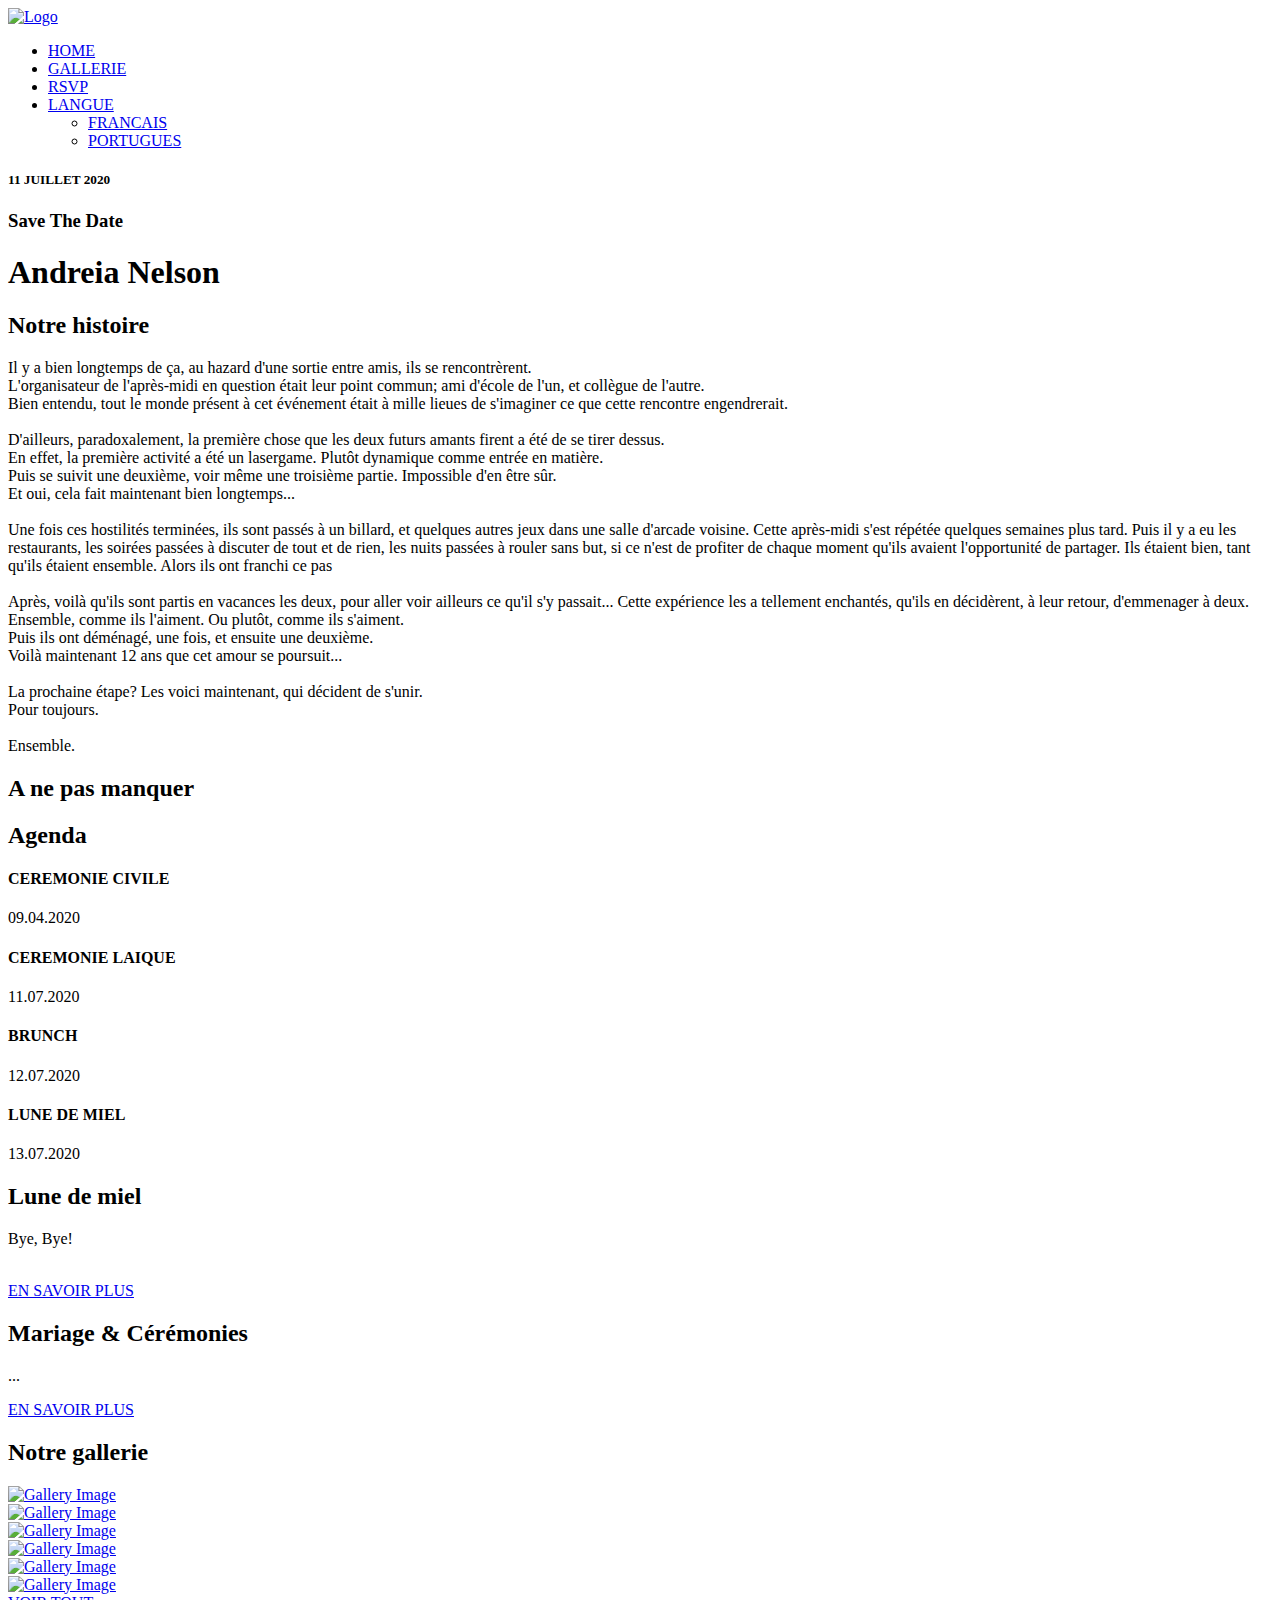
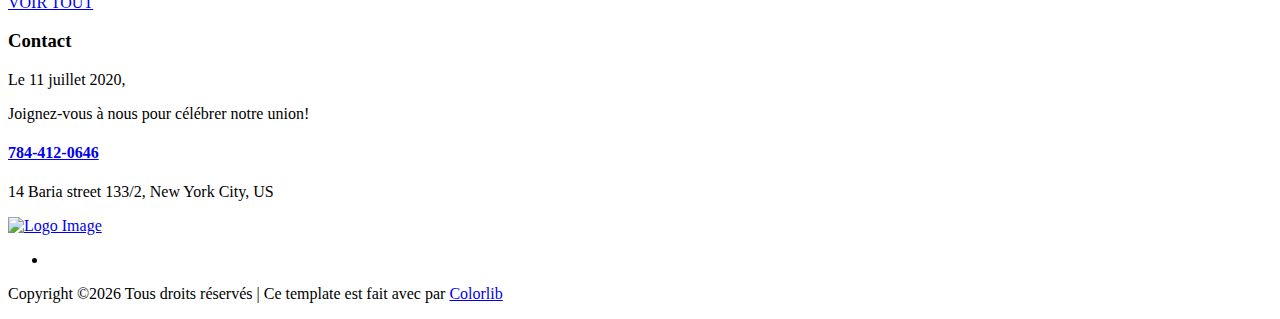
==== ch/index.html @ e9808669 "Modified french Notre Histoire" ====
<!DOCTYPE HTML>
<html lang="fr">
<head>
	<title>A&N</title>
	<meta http-equiv="X-UA-Compatible" content="IE=edge">
    <meta name="viewport" content="width=device-width, initial-scale=1">
	<meta charset="UTF-8">
	
	<script>
	function ChangeLanguage(lang){
		var winPath = window.location.pathname;

  		var ploc = winPath + "";

		if (lang == 'PT'){
			if(ploc.indexOf("ch/") != -1) {
     			window.location.replace(ploc.replace("ch/", "pt/"));
			}
		} else if (lang == 'CH'){
			if(ploc.indexOf("pt/") != -1) {
     			window.location.replace(ploc.replace("pt/", "ch/"));
			}
		}
	}
	</script>
	
	<!-- Font -->
	
	<link href="https://fonts.googleapis.com/css?family=Playball%7CBitter" rel="stylesheet">
	
	<!-- Stylesheets -->
	
	<link href="../common-css/bootstrap.css" rel="stylesheet">
	
	
	<link href="../common-css/fluidbox.min.css" rel="stylesheet">
	
	<link href="../common-css/font-icon.css" rel="stylesheet">
	
	
	<link href="01-homepage/css/styles.css" rel="stylesheet">
	
	<link href="01-homepage/css/responsive.css" rel="stylesheet">
	
</head>
<body>
	
	<header>
		<div class="container">
		
			<a class="logo" href="#"><img src="../images/logo-white.png" alt="Logo"></a>
			
			<div class="menu-nav-icon" data-nav-menu="#main-menu"><i class="icon icon-bars"></i></div>
			
			<ul class="main-menu visible-on-click" id="main-menu">
				<li><a href="index.html">HOME</a></li>
				<li><a href="#">GALLERIE</a></li>
				<li><a href="02-rsvp.html">RSVP</a></li>
				<li class="drop-down">
					<a href="#!">LANGUE<i class="icon icon-caret-down"></i></a>
 					<ul class="drop-down-menu">	
						<li><a href="#" onclick="ChangeLanguage('CH');return false;">FRANCAIS</a></li>	
						<li><a href="#" onclick="ChangeLanguage('PT');return false;">PORTUGUES</a></li>	
					</ul>	

 				</li>
			</ul><!-- main-menu -->
			
		</div><!-- container -->
	</header>
	
	
	<div class="main-slider">
		<div class="display-table center-text">
			<div class="display-table-cell">
				<div class="slider-content">
				
					<i class="small-icon icon icon-tie"></i>
					<h5 class="date">11 JUILLET 2020</h5>
					<h3 class="pre-title">Save The Date</h3>
					<h1 class="title">Andreia <i class="icon icon-heart"></i> Nelson</h1>
					
				</div><!-- slider-content-->
			</div><!--display-table-cell-->
		</div><!-- display-table-->
	</div><!-- main-slider -->
	
	
	<section class="section story-area center-text">
		<div class="container">
			<div class="row">
				<div class="col-sm-1"></div>
				<div class="col-sm-10">
					
					<div class="heading">
						<h2 class="title">Notre histoire</h2>
						<span class="heading-bottom"><i class="icon icon-star"></i></span>
					</div>

					<p class="desc margin-bottom">Il y a bien longtemps de ça, au hazard d'une sortie entre amis, ils se rencontrèrent.<br />
L'organisateur de l'après-midi en question était leur point commun; ami d'école de l'un, et collègue de l'autre.<br />
Bien entendu, tout le monde présent à cet événement était à mille lieues de s'imaginer ce que cette rencontre engendrerait.<br /><br />
D'ailleurs, paradoxalement, la première chose que les deux futurs amants firent a été de se tirer dessus.<br />
En effet, la première activité a été un lasergame. Plutôt dynamique comme entrée en matière.<br />
Puis se suivit une deuxième, voir même une troisième partie. Impossible d'en être sûr. <br />Et oui, cela fait maintenant bien longtemps...<br /><br />
Une fois ces hostilités terminées, ils sont passés à un billard, et quelques autres jeux dans une salle d'arcade voisine.
Cette après-midi s'est répétée quelques semaines plus tard. Puis il y a eu les restaurants, les soirées passées à discuter de tout et de rien,
les nuits passées à rouler sans but, si ce n'est de profiter de chaque moment qu'ils avaient l'opportunité de partager.
Ils étaient bien, tant qu'ils étaient ensemble. Alors ils ont franchi ce pas<br /><br />
Après, voilà qu'ils sont partis en vacances les deux, pour aller voir ailleurs ce qu'il s'y passait...
Cette expérience les a tellement enchantés, qu'ils en décidèrent, à leur retour, d'emmenager à deux.<br />
Ensemble, comme ils l'aiment. Ou plutôt, comme ils s'aiment.<br />
Puis ils ont déménagé, une fois, et ensuite une deuxième.<br />
Voilà maintenant 12 ans que cet amour se poursuit... <br /> <br />

La prochaine étape? Les voici maintenant, qui décident de s'unir.<br /> Pour toujours. <br /><br />Ensemble.</p>
					
				</div><!-- col-sm-10 -->
			</div><!-- row -->
		</div><!-- container -->
	</section><!-- section -->
	
	<section class="section counter-area center-text">
		<div class="container">
			<div class="row">
			
				<div class="col-sm-12">
					<div class="heading">
						<h2 class="title">A ne pas manquer</h2>
						<span class="heading-bottom"><i class="color-white icon icon-star"></i></span>
					</div>
				</div>
				
				<div class="col-sm-2"></div>
				<div class="col-sm-8">
					
					<div class="remaining-time">
						<div id="clock"></div>
					</div><!-- remaining-time -->
				</div><!-- col-sm-10 -->
				
			</div><!-- row -->
		</div><!-- container -->
	</section><!-- section -->
	
	<section class="section w-details-area center-text">
		<div class="container">
			<div class="row">
				<div class="col-sm-1"></div>
				<div class="col-sm-10">
					
					<div class="heading">
						<h2 class="title">Agenda</h2>
						<span class="heading-bottom"><i class="icon icon-star"></i></span>
					</div>
					
					<div class="wedding-details margin-bottom">
						
						<div class="w-detail right">
							<i class="icon icon-ciurclke"></i>
							<h4 class="title">CEREMONIE CIVILE</h4>
							<p>09.04.2020</p>
						</div><!-- w-detail -->
						
						<div class="w-detail left">
							<i class="icon icon-cake"></i>
							<h4 class="title">CEREMONIE LAIQUE</h4>
							<p>11.07.2020</p>
						</div><!-- w-detail -->
						
						<div class="w-detail right">
							<i class="icon icon-wine-glass"></i>
							<h4 class="title">BRUNCH</h4>
							<p>12.07.2020</p>
						</div><!-- w-detail -->
						
						<div class="w-detail left">
							<i class="icon icon-camera"></i>
							<h4 class="title">LUNE DE MIEL</h4>
							<p>13.07.2020</p>
						</div><!-- w-detail -->
						
					</div><!-- wedding-details -->
					
				</div><!-- col-sm-10 -->
			</div><!-- row -->
		</div><!-- container -->
	</section><!-- section -->
	
	<section class="section honeymoon-area center-text">
		<div class="container">
			<div class="row">
				<div class="col-sm-1"></div>
				<div class="col-sm-10">
					
					<div class="heading">
						<h2 class="title">Lune de miel</h2>
						<span class="heading-bottom"><i class="icon icon-star"></i></span>
					</div>

					<p class="desc">Bye, Bye!</p>
					<br />
					<a class="border-btn" href="#">EN SAVOIR PLUS</a>
					
				</div><!-- col-sm-10 -->
			</div><!-- row -->
		</div><!-- container -->
	</section><!-- section -->

	<section class="section ceremony-area center-text">
		<div class="container">
			<div class="row">
				<div class="col-sm-12">
					
					<div class="heading">
						<h2 class="title">Mariage & Cérémonies</h2>
						<span class="heading-bottom"><i class="icon icon-star"></i></span>
					</div>

					<div class="ceremony margin-bottom">
						<p class="desc">...</p>
						
						<a class="border-btn" href="#">EN SAVOIR PLUS</a>
					</div>
					
				</div><!-- col-sm-10 -->
			</div><!-- row -->
		</div><!-- container -->
	</section><!-- section -->
	
	
	
	<section class="section galery-area center-text">
		<div class="container">
			<div class="row">
				
				<div class="col-sm-12">
					
					<div class="heading">
						<h2 class="title">Notre gallerie</h2>
						<span class="heading-bottom"><i class="icon icon-star"></i></span>
					</div>
					
					<div class="image-gallery">
						<div class="row">
					
							<div class="col-md-4 col-sm-6">
								<a href="../images/gallery-1-600x400.jpg" data-fluidbox><img class="margin-bottom" src="../images/gallery-1-600x400.jpg" alt="Gallery Image"></a>
							</div><!-- col-sm-4 -->
							
							<div class="col-md-4 col-sm-6">
								<a href="../images/gallery-2-600x400.jpg" data-fluidbox><img class="margin-bottom" src="../images/gallery-2-600x400.jpg" alt="Gallery Image"></a>
							</div><!-- col-sm-4 -->
							
							<div class="col-md-4 col-sm-6">
								<a href="../images/gallery-3-600x400.jpg" data-fluidbox><img class="margin-bottom" src="../images/gallery-3-600x400.jpg" alt="Gallery Image"></a>
							</div><!-- col-sm-4 -->
							
							<div class="col-md-4 col-sm-6">
								<a href="../images/gallery-4-600x400.jpg" data-fluidbox><img class="margin-bottom" src="../images/gallery-4-600x400.jpg" alt="Gallery Image"></a>
							</div><!-- col-sm-4 -->
							
							<div class="col-md-4 col-sm-6">
								<a href="../images/gallery-5-600x400.jpg" data-fluidbox><img class="margin-bottom" src="../images/gallery-5-600x400.jpg" alt="Gallery Image"></a>
							</div><!-- col-sm-4 -->
							
							<div class="col-md-4 col-sm-6">
								<a href="../images/gallery-1-600x400.jpg" data-fluidbox><img class="margin-bottom" src="../images/gallery-1-600x400.jpg" alt="Gallery Image"></a>
							</div><!-- col-sm-4 -->
							
						</div><!-- row -->
						
						<a class="btn-2 margin-bottom gallery-btn" href="#">VOIR TOUT</a>
						
					</div><!-- image-gallery -->
					
				</div><!-- col-sm-10 -->
			</div><!-- row -->
		</div><!-- container -->
	</section><!-- section -->
	
	<section class="contact-area">
		<div class="contact-wrapper section float-left">
			<div class="container">
				<div class="row">
					<div class="col-sm-2"></div>
					
					<div class="col-sm-10">
						<div class="heading">
							<h3 class="title">Contact</h3>
							<i class="icon icon-star"></i>
						</div>
						
						<div class="margin-bottom">
							<p>Le 11 juillet 2020,</p>
							<p>Joignez-vous à nous pour célébrer notre union!</p>
							<h4><a href="tel:784-412-0646" class="phone">784-412-0646</a></h4>
							<p>14 Baria street 133/2, New York City, US</p>
							
						</div><!-- margin-bottom -->
					</div><!-- col-sm-10 -->
					
				</div><!-- row -->
			</div><!-- container -->
		</div><!-- float-left -->
		
		<div class="map-area">
			<div id="map" style="height:100%;"></div>
		</div><!-- map-area -->
		<script async defer src="https://maps.googleapis.com/maps/api/js?key=AIzaSyB-oEyU88bRR6xcbV1gI_Cahc8ugKC_JPE&callback=initMap"></script>
	
	</section><!-- section -->
	
	
	<footer>
		<div class="container center-text">
			
			<div class="logo-wrapper">
				<a class="logo" href="#"><img src="../images/logo-black.png" alt="Logo Image"></a>
				<i class="icon icon-star"></i>
			</div>
			
			<ul class="social-icons">
				<li><a href="#"><i class="icon icon-heart"></i></a></li>
			</ul>
			
			<p class="copyright"><!-- Link back to Colorlib can't be removed. Template is licensed under CC BY 3.0. -->
Copyright &copy;<script>document.write(new Date().getFullYear());</script> Tous droits réservés | Ce template est fait avec <i class="icon-heart" aria-hidden="true"></i> par <a href="https://colorlib.com" target="_blank">Colorlib</a>
<!-- Link back to Colorlib can't be removed. Template is licensed under CC BY 3.0. --></p>
			
		</div><!-- container -->
	</footer>
	
	
	<!-- SCIPTS -->
	
	<script src="../common-js/jquery-3.1.1.min.js"></script>
	
	<script src="../common-js/tether.min.js"></script>
	
	<script src="../common-js/bootstrap.js"></script>
	
	<script src="../common-js/jquery.countdown.min.js"></script>
	
	<script src="../common-js/jquery.fluidbox.min.js"></script>
	
	
	<script src="../common-js/scripts.js"></script>
	
</body>
</html>
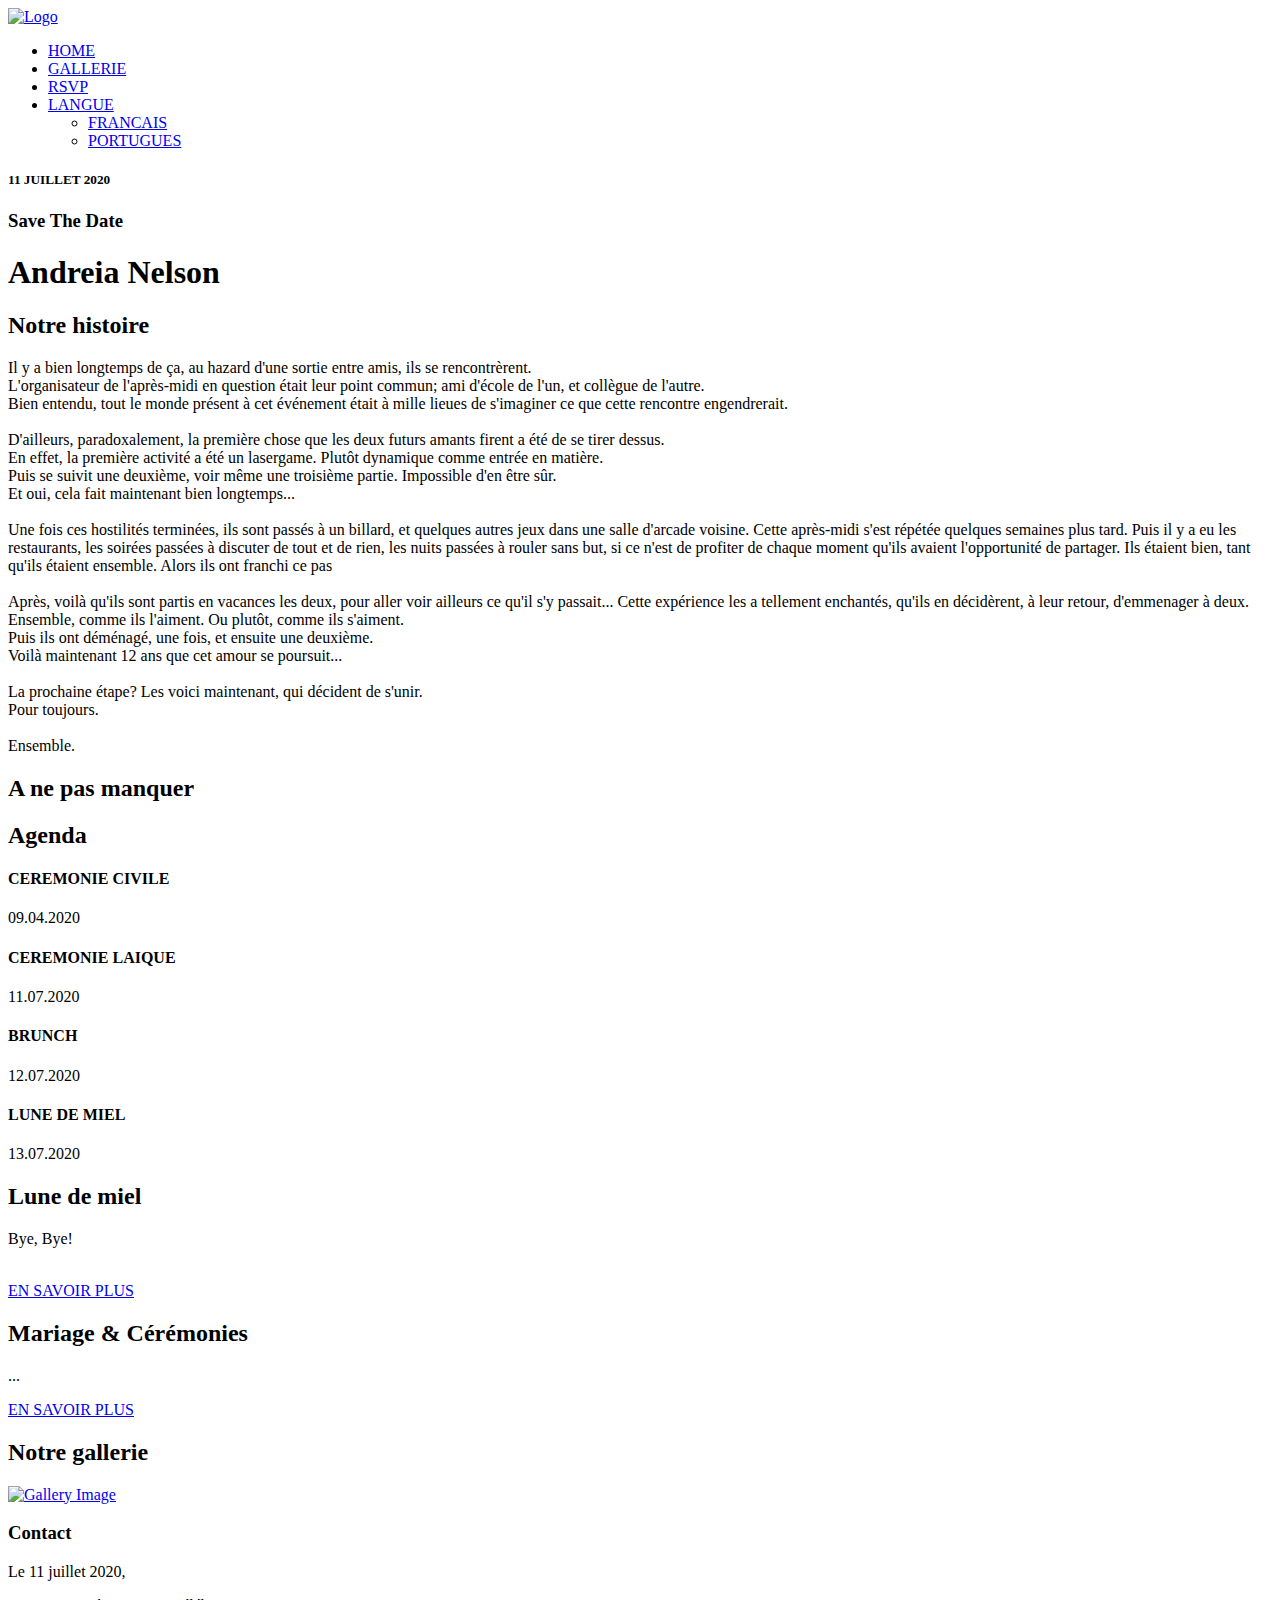
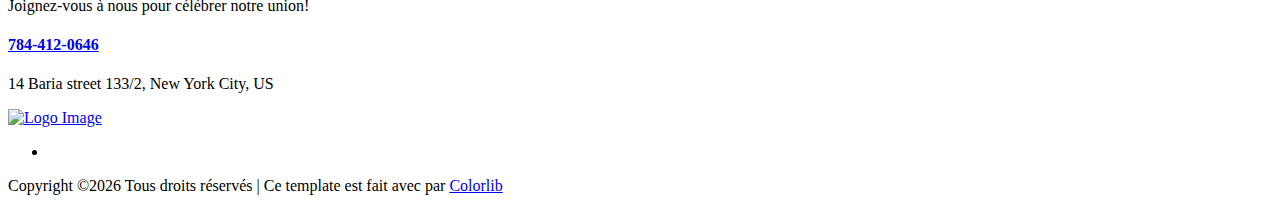
==== commit 28d5820a: "modified gallery link" ====
--- a/ch/index.html
+++ b/ch/index.html
@@ -54,7 +54,7 @@
 			
 			<ul class="main-menu visible-on-click" id="main-menu">
 				<li><a href="index.html">HOME</a></li>
-				<li><a href="#">GALLERIE</a></li>
+				<li><a href="#galery-area">GALLERIE</a></li>
 				<li><a href="02-rsvp.html">RSVP</a></li>
 				<li class="drop-down">
 					<a href="#!">LANGUE<i class="icon icon-caret-down"></i></a>
@@ -229,8 +229,7 @@
 	</section><!-- section -->
 	
 	
-	
-	<section class="section galery-area center-text">
+	<section id="galery-area" class="section galery-area center-text">
 		<div class="container">
 			<div class="row">
 				
@@ -244,33 +243,13 @@
 					<div class="image-gallery">
 						<div class="row">
 					
-							<div class="col-md-4 col-sm-6">
-								<a href="../images/gallery-1-600x400.jpg" data-fluidbox><img class="margin-bottom" src="../images/gallery-1-600x400.jpg" alt="Gallery Image"></a>
-							</div><!-- col-sm-4 -->
-							
-							<div class="col-md-4 col-sm-6">
-								<a href="../images/gallery-2-600x400.jpg" data-fluidbox><img class="margin-bottom" src="../images/gallery-2-600x400.jpg" alt="Gallery Image"></a>
-							</div><!-- col-sm-4 -->
-							
-							<div class="col-md-4 col-sm-6">
-								<a href="../images/gallery-3-600x400.jpg" data-fluidbox><img class="margin-bottom" src="../images/gallery-3-600x400.jpg" alt="Gallery Image"></a>
-							</div><!-- col-sm-4 -->
-							
-							<div class="col-md-4 col-sm-6">
-								<a href="../images/gallery-4-600x400.jpg" data-fluidbox><img class="margin-bottom" src="../images/gallery-4-600x400.jpg" alt="Gallery Image"></a>
-							</div><!-- col-sm-4 -->
-							
-							<div class="col-md-4 col-sm-6">
-								<a href="../images/gallery-5-600x400.jpg" data-fluidbox><img class="margin-bottom" src="../images/gallery-5-600x400.jpg" alt="Gallery Image"></a>
-							</div><!-- col-sm-4 -->
-							
 							<div class="col-md-4 col-sm-6">
 								<a href="../images/gallery-1-600x400.jpg" data-fluidbox><img class="margin-bottom" src="../images/gallery-1-600x400.jpg" alt="Gallery Image"></a>
 							</div><!-- col-sm-4 -->
 							
 						</div><!-- row -->
 						
-						<a class="btn-2 margin-bottom gallery-btn" href="#">VOIR TOUT</a>
+						<!-- <a class="btn-2 margin-bottom gallery-btn" href="#">VOIR TOUT</a> -->
 						
 					</div><!-- image-gallery -->
 					
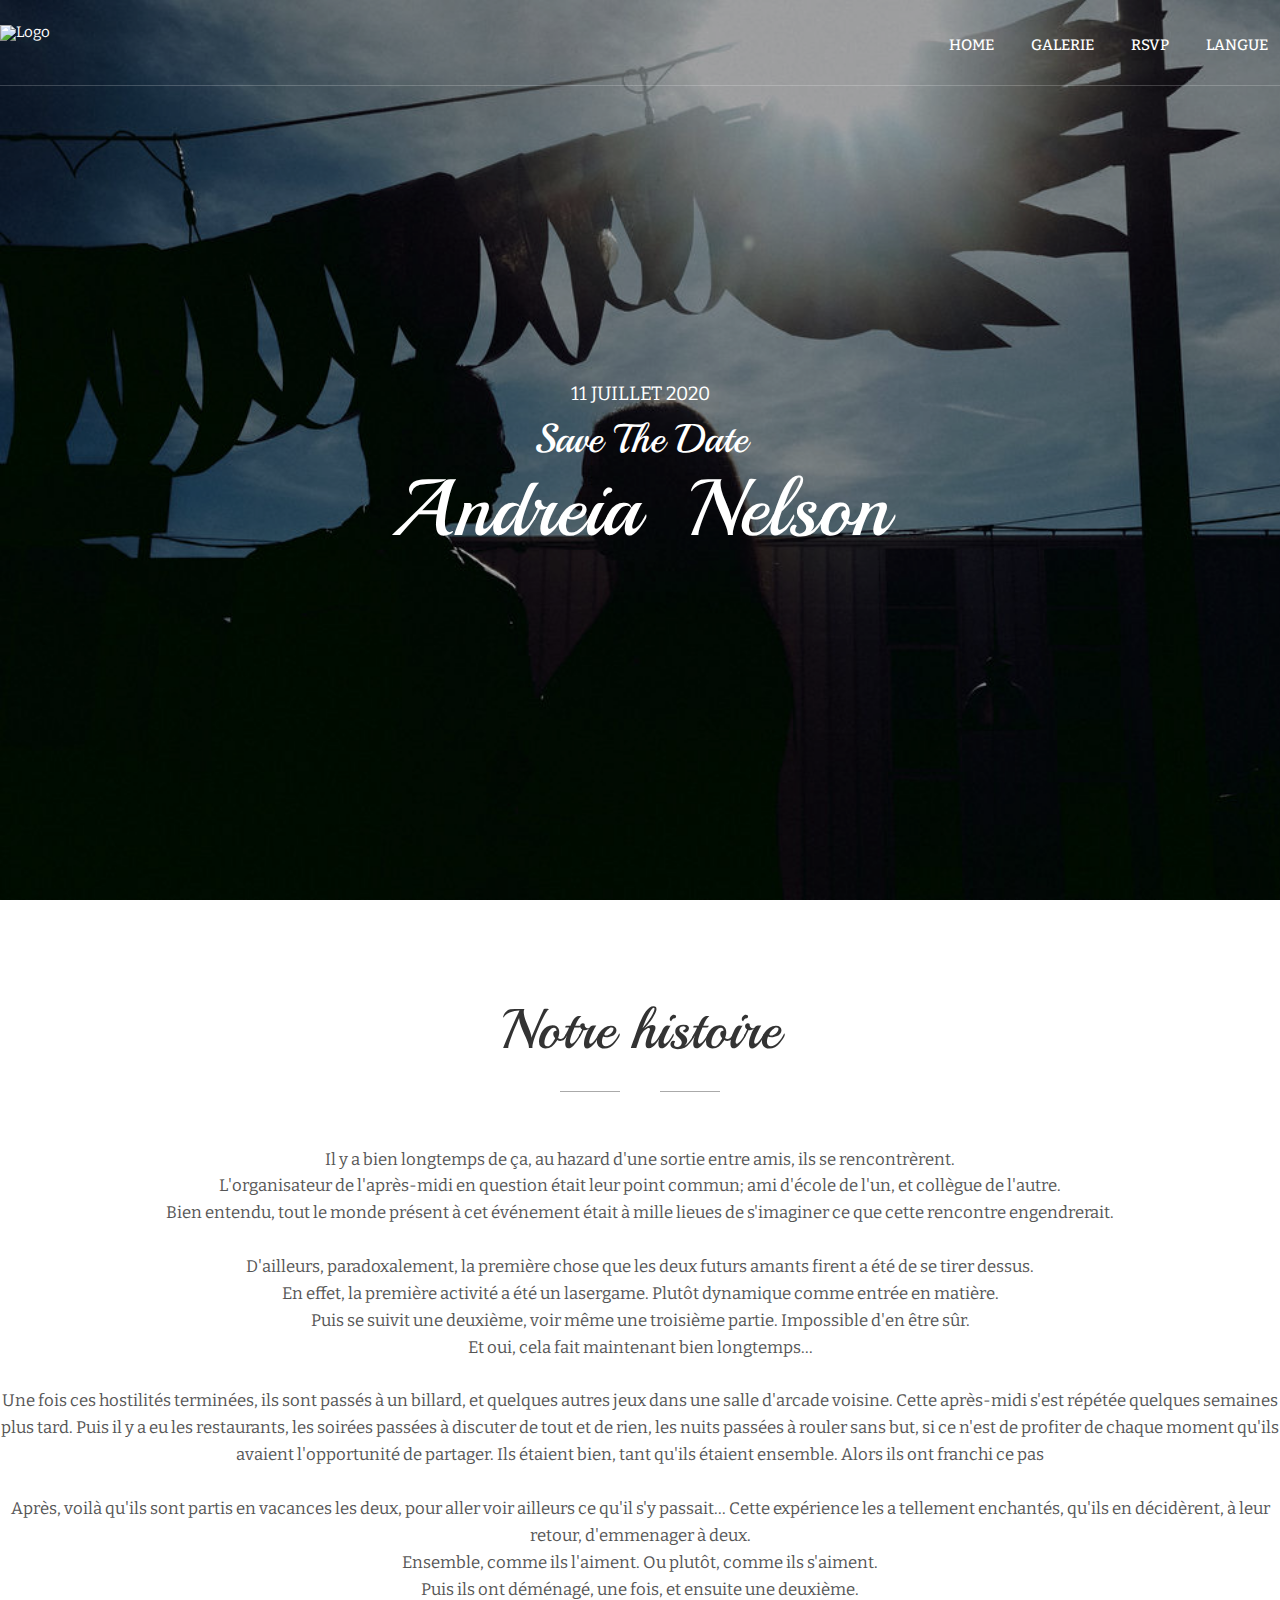
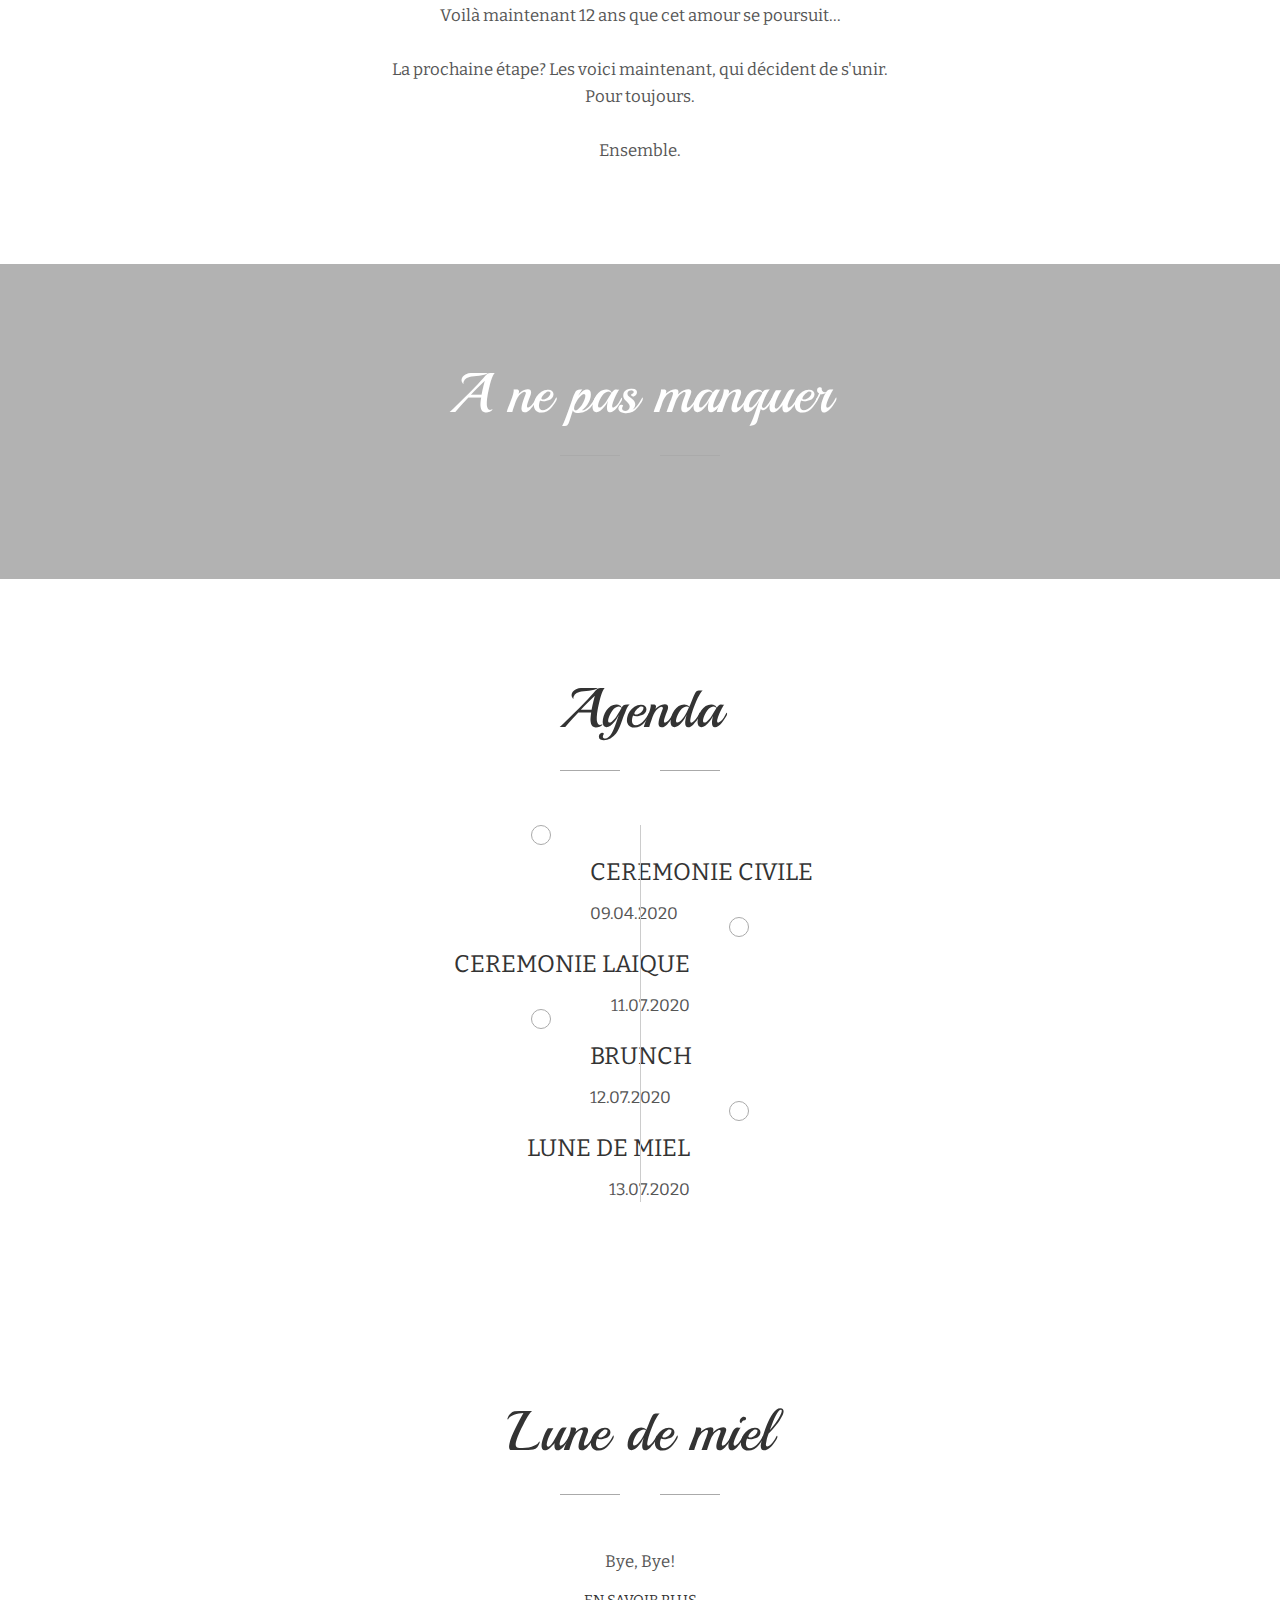
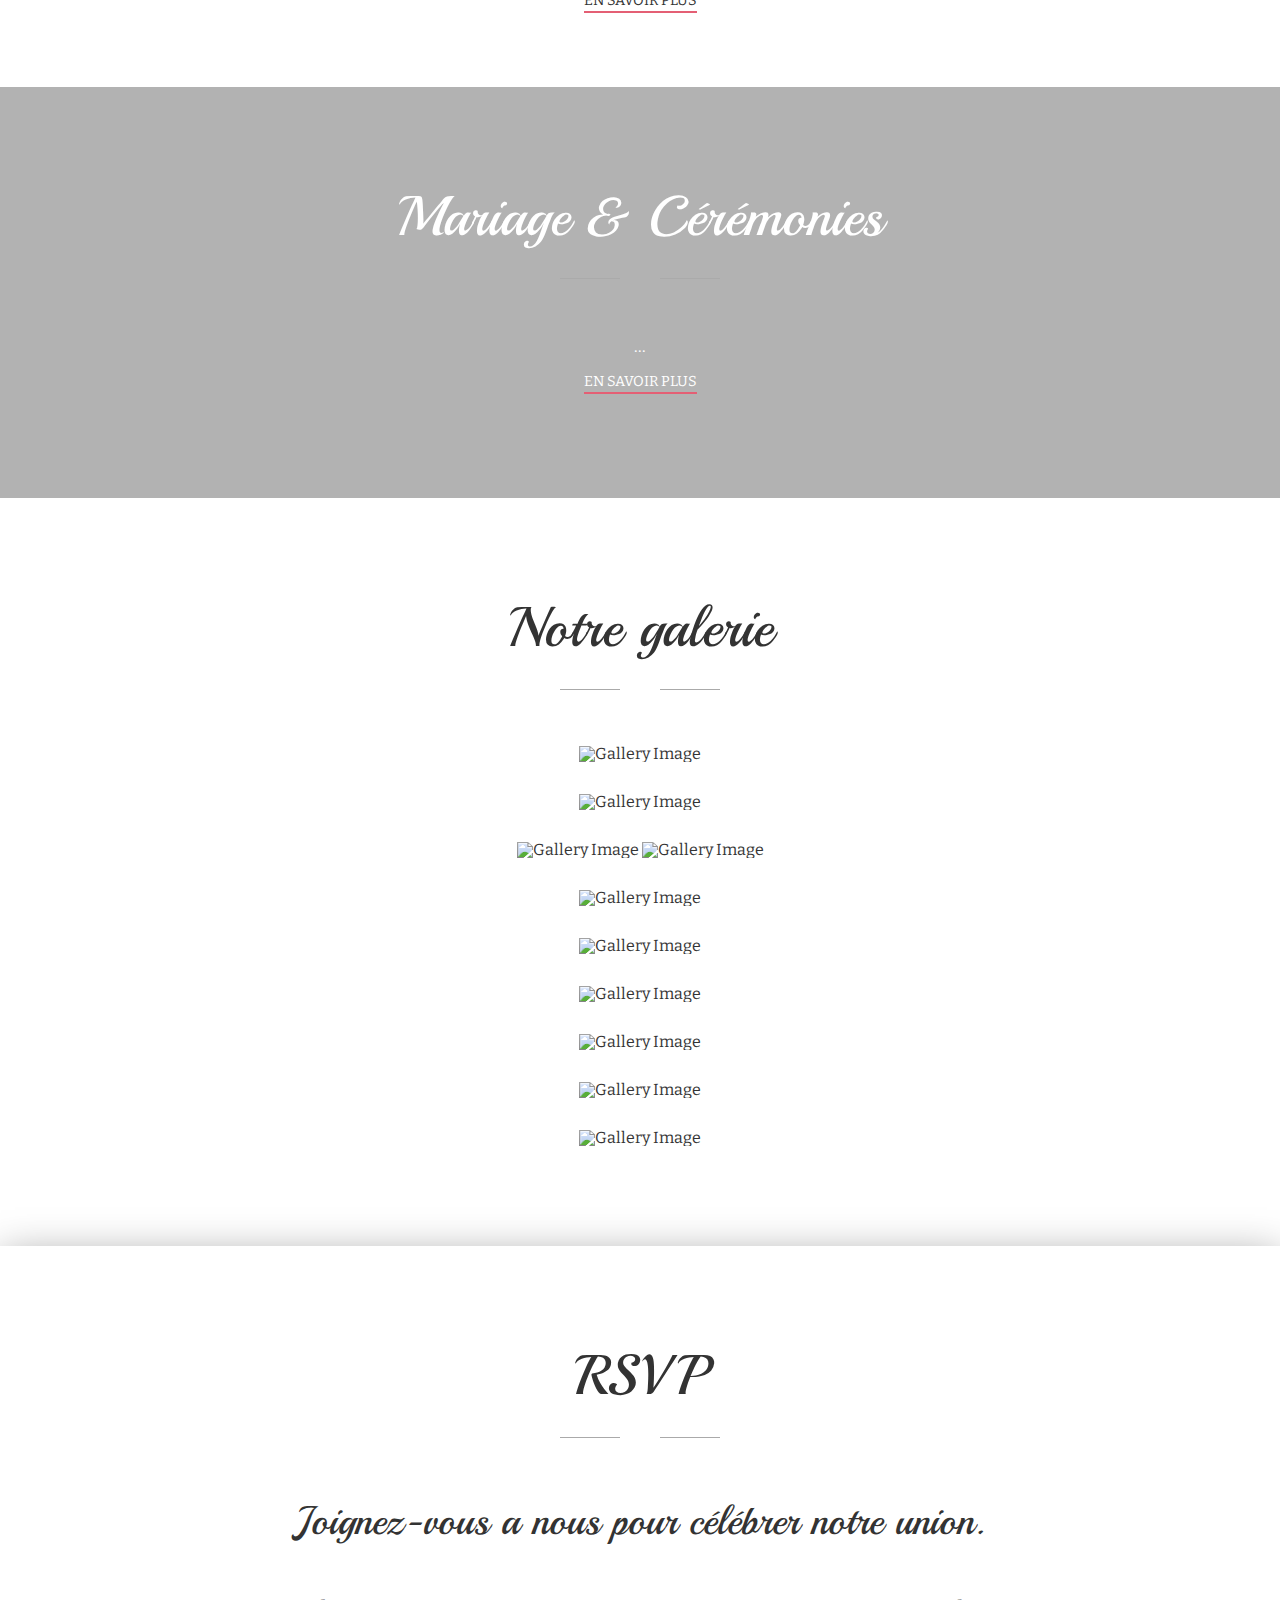
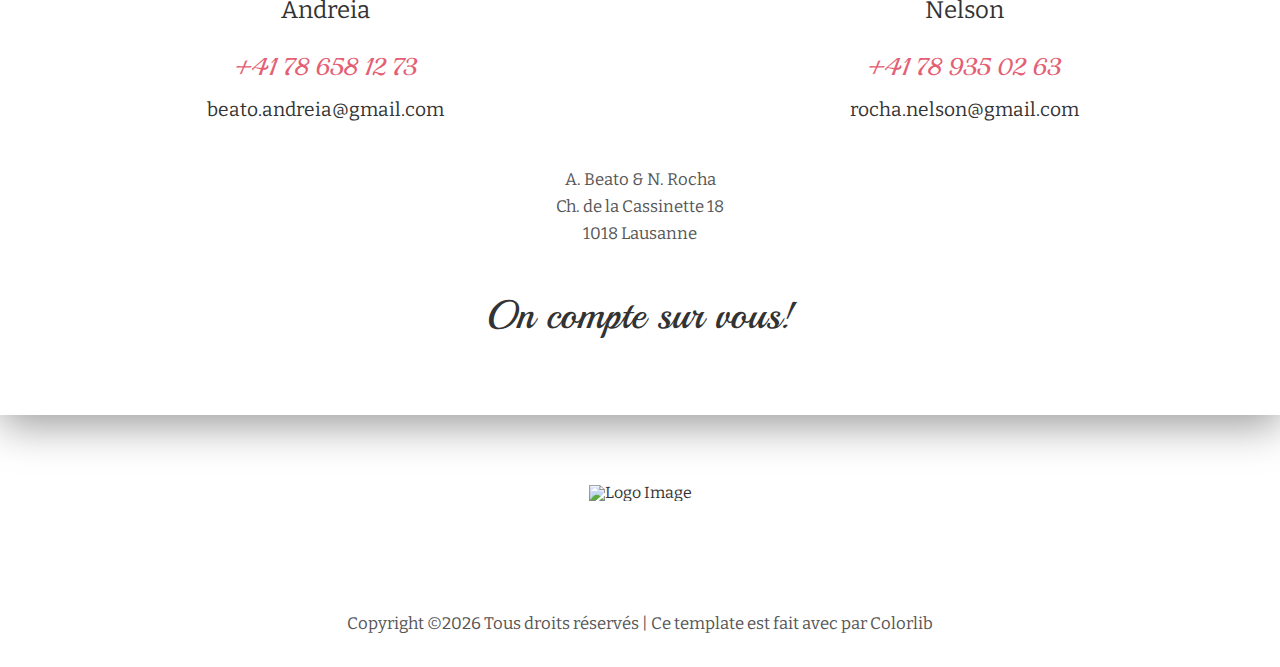
==== commit 5bb3838d: "Global update. The end is near..." ====
--- a/ch/index.html
+++ b/ch/index.html
@@ -46,16 +46,17 @@
 <body>
 	
 	<header>
+	
 		<div class="container">
 		
 			<a class="logo" href="#"><img src="../images/logo-white.png" alt="Logo"></a>
 			
 			<div class="menu-nav-icon" data-nav-menu="#main-menu"><i class="icon icon-bars"></i></div>
 			
-			<ul class="main-menu visible-on-click" id="main-menu">
+				<ul class="main-menu visible-on-click" id="main-menu">
 				<li><a href="index.html">HOME</a></li>
-				<li><a href="#galery-area">GALLERIE</a></li>
-				<li><a href="02-rsvp.html">RSVP</a></li>
+				<li><a href="#galery-area">GALERIE</a></li>
+				<li><a href="#rsvp-area">RSVP</a></li>
 				<li class="drop-down">
 					<a href="#!">LANGUE<i class="icon icon-caret-down"></i></a>
  					<ul class="drop-down-menu">	
@@ -236,17 +237,50 @@
 				<div class="col-sm-12">
 					
 					<div class="heading">
-						<h2 class="title">Notre gallerie</h2>
+						<h2 class="title">Notre galerie</h2>
 						<span class="heading-bottom"><i class="icon icon-star"></i></span>
 					</div>
 					
 					<div class="image-gallery">
 						<div class="row">
 					
-							<div class="col-md-4 col-sm-6">
-								<a href="../images/gallery-1-600x400.jpg" data-fluidbox><img class="margin-bottom" src="../images/gallery-1-600x400.jpg" alt="Gallery Image"></a>
-							</div><!-- col-sm-4 -->
 							
+							<div class="col-md-4 col-sm-6">
+								<a href="../images/AB-3.jpg" data-fluidbox><img class="margin-bottom" src="../images/AB-3.jpg" alt="Gallery Image"></a>
+							</div><!-- col-sm-4 -->
+
+							<div class="col-md-4 col-sm-6">
+								<a href="../images/AB-7.jpg" data-fluidbox><img class="margin-bottom" src="../images/AB-7.jpg" alt="Gallery Image"></a>
+							</div><!-- col-sm-4 -->
+
+							<div class="col-md-4 col-sm-6">
+								<a href="../images/AB-1.jpg" data-fluidbox><img class="margin-bottom" src="../images/AB-1.jpg" alt="Gallery Image"></a>
+								<a href="../images/AB-15.jpg" data-fluidbox><img class="margin-bottom" src="../images/AB-15.jpg" alt="Gallery Image"></a>
+							</div><!-- col-sm-4 -->
+
+							<div class="col-md-4 col-sm-6">
+								<a href="../images/AB-10.jpg" data-fluidbox><img class="margin-bottom" src="../images/AB-10.jpg" alt="Gallery Image"></a>
+							</div><!-- col-sm-4 -->
+
+							<div class="col-md-4 col-sm-6">
+								<a href="../images/AB-12.jpg" data-fluidbox><img class="margin-bottom" src="../images/AB-12.jpg" alt="Gallery Image"></a>
+							</div><!-- col-sm-4 -->
+
+							<div class="col-md-4 col-sm-6">
+								<a href="../images/AB-17.jpg" data-fluidbox><img class="margin-bottom" src="../images/AB-17.jpg" alt="Gallery Image"></a>
+							</div><!-- col-sm-4 -->
+
+							<div class="col-md-4 col-sm-6">
+								<a href="../images/AB-20.jpg" data-fluidbox><img class="margin-bottom" src="../images/AB-20.jpg" alt="Gallery Image"></a>
+							</div><!-- col-sm-4 -->
+
+							<div class="col-md-4 col-sm-6">
+								<a href="../images/AB-23.jpg" data-fluidbox><img class="margin-bottom" src="../images/AB-23.jpg" alt="Gallery Image"></a>
+							</div><!-- col-sm-4 -->
+
+							<div class="col-md-4 col-sm-6">
+								<a href="../images/AB-4.jpg" data-fluidbox><img class="margin-bottom" src="../images/AB-4.jpg" alt="Gallery Image"></a>
+							</div><!-- col-sm-4 -->
 						</div><!-- row -->
 						
 						<!-- <a class="btn-2 margin-bottom gallery-btn" href="#">VOIR TOUT</a> -->
@@ -258,38 +292,52 @@
 		</div><!-- container -->
 	</section><!-- section -->
 	
-	<section class="contact-area">
-		<div class="contact-wrapper section float-left">
-			<div class="container">
-				<div class="row">
-					<div class="col-sm-2"></div>
-					
-					<div class="col-sm-10">
-						<div class="heading">
-							<h3 class="title">Contact</h3>
-							<i class="icon icon-star"></i>
-						</div>
-						
-						<div class="margin-bottom">
-							<p>Le 11 juillet 2020,</p>
-							<p>Joignez-vous à nous pour célébrer notre union!</p>
-							<h4><a href="tel:784-412-0646" class="phone">784-412-0646</a></h4>
-							<p>14 Baria street 133/2, New York City, US</p>
-							
-						</div><!-- margin-bottom -->
-					</div><!-- col-sm-10 -->
-					
-				</div><!-- row -->
-			</div><!-- container -->
-		</div><!-- float-left -->
-		
-		<div class="map-area">
-			<div id="map" style="height:100%;"></div>
-		</div><!-- map-area -->
-		<script async defer src="https://maps.googleapis.com/maps/api/js?key=AIzaSyB-oEyU88bRR6xcbV1gI_Cahc8ugKC_JPE&callback=initMap"></script>
-	
-	</section><!-- section -->
-	
+	
+	<section id="rsvp-area" class="section contact-area center-text">
+		<div class="container">
+			<div class="row">
+				<div class="col-sm-1"></div>
+				<div class="col-sm-10">
+					
+					<div class="heading">
+						<h2 class="title">RSVP</h2>
+						<span class="heading-bottom"><i class="icon icon-star"></i></span>
+					</div>
+					
+					<h3 class="center-text">Joignez-vous a nous pour célébrer notre union.</h3>
+					<br /> <br />
+					
+					<table style="width:100%">
+					  <tr>
+						<td><h4>Andreia</h4></td>
+						<td><h4>Nelson</h4></td>
+					  </tr>
+					  <tr>
+						<td><h3><a href="tel:+41 78 658 12 73" class="phone">+41 78 658 12 73</a></h3></td>
+						<td><h3><a href="tel:+41 78 935 02 63" class="phone">+41 78 935 02 63</a></h3></td>
+					  </tr>
+					  <tr>
+						<td><h5><a href="mailto:beato.andreia@gmail.com" class="email">beato.andreia@gmail.com</a></h5></td>
+						<td><h5><a href="mailto:rocha.nelson@gmail.com" class="email">rocha.nelson@gmail.com</a></h5></td>
+					  </tr>
+					</table>
+					
+					<br /> <br />
+					<p>
+					A. Beato & N. Rocha <br />
+					Ch. de la Cassinette 18 <br />
+					1018 Lausanne
+					</p>
+					
+					<br /> <br />
+
+					<h3	class="center-text">On compte sur vous!</h3>
+
+					
+				</div><!-- col-sm-10 -->
+			</div><!-- row -->
+		</div><!-- container -->
+	</section><!-- section -->
 	
 	<footer>
 		<div class="container center-text">
--- a/ch/01-homepage/css/styles.css
+++ b/ch/01-homepage/css/styles.css
@@ -0,0 +1,397 @@
+
+/*
+====================================================
+
+* 	[Master Stylesheet]
+	
+	Theme Name :  
+	Version    :  
+	Author     :  
+	Author URI :  
+
+====================================================
+
+	TOC
+	
+	1. PRIMARY STYLES
+	2. COMMONS FOR PAGE DESIGN
+		JQUERY LIGHT BOX
+	3. MENU
+		MIDDLE AREA
+		BOTTOM AREA
+		DROPDOWN MENU STYLING
+		DROPDOWN SUBMENU
+		DROPDOWN HOVER 
+	4. SLIDER
+	5. STORY AREA
+	6. REMAINING TIME
+	7. WEDDING DETAILS AREA
+	8. HONEYMOON AREA
+	9. WEDDING CEREMONY
+	10. CONTACT AREA
+	11. VIEW GALLERY
+	12. FOOTER
+
+====================================================
+
+/* ---------------------------------
+1. PRIMARY STYLES
+--------------------------------- */
+
+html{ font-size: 100%; height: 100%; overflow-x: hidden;margin: 0px;  padding: 0px; touch-action: manipulation; }
+
+
+body{ font-size: 16px; font-family: 'Bitter', serif; width: 100%; height: 100%; margin: 0; font-weight: 400;
+	-webkit-font-smoothing: antialiased; -moz-osx-font-smoothing: grayscale; word-wrap: break-word; 
+	color: #333; }
+
+h1, h2, h3, h4, h5, h6, p, a, ul, span, li, img, inpot, button{ margin: 0; padding: 0; }
+
+h1,h2,h3,h4,h5,h6{ line-height: 1.5; font-weight: inherit; }
+
+h1,h2,h3{ font-family: 'Playball', cursive; }
+
+p{ line-height: 1.6; font-size: 1.05em; font-weight: 400; color: #555; }
+
+h1{ font-size: 5em; line-height: 1; }
+h2{ font-size: 3.5em; line-height: 1.1; }
+h3{ font-size: 2.5em; }
+h4{ font-size: 1.5em; }
+h5{ font-size: 1.2em; }
+h6{ font-size: .9em; letter-spacing: 1px; }
+
+a, button{ display: inline-block; text-decoration: none; color: inherit; transition: all .3s; line-height: 1; }
+
+a:focus, a:active, a:hover,
+button:focus, button:active, button:hover,
+a b.light-color:hover{ text-decoration: none; color: #E45F74; }
+
+b{ font-weight: 500; }
+
+img{ width: 100%; }
+
+li{ list-style: none; display: inline-block; }
+
+span{ display: inline-block; }
+
+button{ outline: 0; border: 0; background: none; cursor: pointer; }
+
+b.light-color{ color: #444; }
+
+.icon{ font-size: 1.1em; display: inline-block; line-height: inherit; }
+
+[class^="icon-"]:before, [class*=" icon-"]:before{ line-height: inherit; }
+
+
+
+/* ---------------------------------
+2. COMMONS FOR PAGE DESIGN
+--------------------------------- */
+
+.btn{ padding: 15px 30px; border-radius: 1px; letter-spacing: 2px; 
+	border: 1px solid #E45F74; background: #E45F74; color: #fff; }
+
+.btn:hover{ color: #E45F74; background: none; }
+
+.btn-2{ font-size: .9em; padding: 15px 30px; border-radius: 1px; letter-spacing: 2px; 
+	border: 1px solid #E45F74; }
+
+.btn-2:hover{ background: #E45F74; color: #fff; }
+
+.border-btn{ font-size: .9em; padding-bottom: 5px; background: none; color: inherit; border: 0; 
+	position: relative; overflow: hidden; }
+
+.border-btn:after{ content:''; position: absolute; bottom: 0; left: 0; right: 0; height: 2px; 
+	transition: all .3s; background: #E45F74; }
+
+.border-btn:before{ content:''; position: absolute; bottom: 0; left: 0; right: 0; height: 2px; 
+	transform: translateX(-130%); transition: all .3s; background: #E45F74; }
+	
+.border-btn:hover:after{ transform: translateX(130%); }
+
+.border-btn:hover:before{ transform: translateX(0%); }
+
+
+.section{ padding: 100px 0 70px; }
+
+.section .heading{ padding-bottom: 40px; }
+
+.section .heading .icon{ font-size: 18px; margin-top: 20px; color: #E45F74; }
+
+.section .heading .icon.color-white{ color: #fff; }
+
+.section .heading .heading-bottom{ margin-top: 20px; display: inline-block; width: 160px; height: 20px; 
+	line-height: 20px; position: relative; }
+
+.section .heading .heading-bottom .icon{ position: absolute; left: 50%; top: 50%; margin: -9px 0 0 -9px; }
+	
+.section .heading .heading-bottom:after{ content:''; position: absolute; left: 0; top: 50%; margin-top: -.5px;
+	height: 1px; width: 60px; background: #aaa; }
+
+.section .heading .heading-bottom:before{ content:''; position: absolute; right: 0; top: 50%; margin-top: -.5px;
+	height: 1px; width: 60px; background: #aaa; }
+	
+.section .margin-bottom{ margin-bottom: 30px; }
+
+
+
+.center-text{ text-align: center; } 
+
+.color-white{ color: #fff; }
+
+.display-table{ display: table; height: 100%; width: 100%; }
+
+.display-table-cell{ display: table-cell; vertical-align: middle; }
+
+
+
+::-webkit-input-placeholder { font-size: .9em; letter-spacing: 1px; }
+
+::-moz-placeholder { font-size: .9em; letter-spacing: 1px; }
+
+:-ms-input-placeholder { font-size: .9em; letter-spacing: 1px; }
+
+:-moz-placeholder { font-size: .9em; letter-spacing: 1px; }
+
+
+
+/* JQUERY LIGHT BOX */
+
+#flavorOverlay { position: fixed; top: 0; bottom: 0; left: 0; right: 0; display: none; 
+	background: rgba(0, 0, 0, 0.8); }
+
+#flavorLightbox { display: none; }
+
+#flavorLightbox > img { max-width: 90%; max-height: 90%; position: fixed; top: 50px; left: 50%;
+  transform: translateX(-50%); z-index: 9999; }
+
+#flavorLightboxClose { font-size: 32px; cursor: pointer; position: fixed; top: 30px; right: 30px;
+  z-index: 666; color: #fff; }
+
+.thumbnails { display: flex; flex-flow: row wrap; justify-content: center; z-index: 600;
+  position: relative; cursor: pointer; position: absolute; bottom: 50px; width: 90%; }
+
+.thumbnails img { height: 50px; margin: 1px; transition: .3s; }
+
+.thumbnails img:hover { border: 2px solid #fff; }
+
+
+
+/* ---------------------------------
+3. MENU
+--------------------------------- */
+
+header{ position: absolute; left: 0; right: 0; top: 20px; z-index: 1000; font-size: .95em; 
+	border-bottom: 1px solid rgba(255,255,255, .2); color: #fff; }
+
+	
+/* MIDDLE AREA */
+
+header .logo{ margin: 5px 0 20px; height: 40px; }
+
+header .logo img{ height: 100%; width: auto; }
+
+
+/* BOTTOM AREA */
+
+header .main-menu{ font-weight: 500; float: right; margin: 0px -15px; }
+
+header .main-menu > li > a{ height: 50px; line-height: 46px; padding: 0 15px; border: 2px solid transparent; 
+	border-radius: 2px; background: transparent; }
+
+header .visible.main-menu{ display: block; }
+
+
+/* DROPDOWN MENU STYLING */
+
+header .main-menu li.drop-down{ position: relative; text-align: left; }
+
+header .main-menu li.drop-down > ul.drop-down-menu{ display: none; position: absolute; top: 50px; left: 0; 
+	min-width: 200px; box-shadow: 0px 3px 10px rgba(0,0,0,.3); background: #333; }
+
+header .main-menu li.drop-down > ul.drop-down-menu li{ display: block; border-top: 1px solid #444; }
+
+header .main-menu li.drop-down > ul.drop-down-menu li > a{ display: block; padding: 15px 20px; }
+
+header .main-menu li.drop-down > ul.drop-down-inner li:first-child{ border-top: 0; }
+
+header .main-menu li i{margin-left: 10px; }
+
+
+/* DROPDOWN SUBMENU */
+
+header .main-menu li.drop-down > ul.drop-down-inner{ top: 0; left: auto; left: 100%; }
+
+
+/* DROPDOWN HOVER */
+
+header .main-menu > li > a:hover,
+header .main-menu li a.mouseover{ border-color: #E45F74; }
+
+header .main-menu li.drop-down a.mouseover + ul.drop-down-menu{ display: block; 
+	animation: full-opacity-anim .2s forwards; }
+
+
+@keyframes full-opacity-anim{
+	0%{ opacity: 0; }
+	100%{ opacity: 1; }
+}
+
+/* NAV ICON */
+
+.menu-nav-icon{ display: none; height: 60px; width: 50px; text-align: center; line-height: 60px; cursor: pointer; 
+	font-size: 1.8em; }
+
+	
+	
+/* ---------------------------------
+4. SLIDER
+--------------------------------- */
+
+.main-slider{ height: 100vh; position: relative; z-index: 1; 
+	background-image: url(../../../images/slider-1-1600x900.jpg); background-size: cover; color: #fff; } 
+
+.main-slider:after{ content:''; position: absolute; top: 0; bottom: 0; left: 0; right: 0; 
+	z-index: -1; background: rgba(0,0,0,.3); }
+
+.slider-content .date{ margin: 10px 0 0; }
+
+.slider-content i{ line-height: 1; }
+
+.slider-content i.small-icon{ font-size: 2.5em; }
+
+.slider-content .title i{ transform: translateY(10px); font-size: .8em; color: #E45F74; }
+
+
+/* ---------------------------------
+5. STORY AREA
+--------------------------------- */
+
+.story-area{ position: relative; z-index: 1; }
+
+.story-area:after{ content: ''; position: absolute; top: 0; bottom: 0; left: 0; right: 0; z-index: -1;
+	opacity: .8; background: url(../../../images/Background_Circle.png); }
+
+
+/* ---------------------------------
+6. REMAINING TIME
+--------------------------------- */
+
+.counter-area{ position: relative; z-index: 1; 
+	background-image: url(../../../images/counter-1-1600x600.jpg); background-size: cover; color: #fff; }
+
+.counter-area:after{ content:''; position: absolute; top: 0; bottom: 0; left: 0; right: 0; 
+	z-index: -1; background: rgba(0,0,0,.3); }
+	
+.remaining-time .time-sec{ position: relative; display: inline-block; margin: 0 20px; margin-bottom: 30px; 
+	height: 120px; width: 120px; padding-top: 25px; border-radius: 100px; border: 1px solid #fff; }
+
+.remaining-time .time-sec .title{ font-size: 3em; line-height: 1; display: block; }
+
+
+
+/* ---------------------------------
+7. WEDDING DETAILS AREA
+--------------------------------- */
+
+.wedding-details{ overflow: hidden; position: relative; }
+
+.wedding-details:after{ content:''; position: absolute; top: 0; bottom: 0; left: 50%; margin-left: -.5px;
+	width: 1px; background: #ccc; }
+
+.w-detail{ width: 50%; padding: 0 50px; margin-bottom: 30px; position: relative; clear: both; margin-top: -40px; }
+
+.w-detail:first-child{ margin-top: 0; }
+
+.w-detail:last-child{ margin-bottom: 0; }
+
+.w-detail:after{ content:''; position: absolute; top: 0; height: 18px; width: 18px; border-radius: 20px;
+	z-index: 1; border: 1px solid #aaa; background: #fff; }
+
+.w-detail.right{ text-align: left;  float: right; }
+
+.w-detail.right:after{ left: 0; margin-left: -9px; }
+	
+.w-detail.left{ text-align: right;  float: left; }
+
+.w-detail.left:after{ right: 0; margin-right: -9px; }
+	
+.w-detail .title{ margin: 10px 0; }
+
+.w-detail .icon{ font-size: 3.5em; line-height: 1; color: #E45F74; }
+
+/* ---------------------------------
+8. HONEYMOON AREA
+--------------------------------- */
+
+.honeymoon-area{ position: relative; z-index: 1; }
+
+.honeymoon-area:after{ content: ''; position: absolute; top: 0; bottom: 0; left: 0; right: 0; z-index: -1;
+	opacity: .8; background: url(../../../images/Background_Circle.png); }
+
+/* ---------------------------------
+9. WEDDING CEREMONY
+--------------------------------- */
+
+.ceremony-area{ position: relative; z-index: 1; 
+	background-image: url(../../../images/counter-1-1600x600.jpg); background-size: cover; color: #fff; }
+
+.ceremony-area:after{ content:''; position: absolute; top: 0; bottom: 0; left: 0; right: 0; 
+	z-index: -1; background: rgba(0,0,0,.3); }
+	
+.ceremony .desc{ margin-bottom: 15px; color: #fff;  }
+
+
+/* ---------------------------------
+10. CONTACT AREA
+--------------------------------- */
+
+.contact-area{ position: relative; overflow: hidden; box-shadow: 1px 10px 40px rgba(0,0,0,.4); }
+
+.contact-area .phone{ margin: 10px 0; font-size: 0.6em; color: #E45F74; }
+
+
+/* ---------------------------------
+11. VIEW GALLERY
+--------------------------------- */
+
+.galery-area .gallery-btn{ margin-top: 30px; }
+
+
+
+/* ---------------------------------
+12. FOOTER
+--------------------------------- */
+
+footer{ position: relative; z-index: 1; padding-top: 70px; }
+
+footer:after{ content: ''; position: absolute; top: 0; bottom: 0; left: 0; right: 0; z-index: -1;
+	opacity: .8; background: url(../../../images/Background_Circle.png); }
+	
+footer ul > li > a{ padding: 10px 15px; }
+
+
+footer .logo-wrapper .icon{ color: #E45F74; }
+
+footer .logo{ display: block; height: 50px; }
+
+footer .logo img{ height: 100%; width: auto; }
+
+footer .newsletter{ margin: 20px 0; }
+
+footer .newsletter .title{ margin: 5px 0; }
+
+footer .newsletter .email-area{ position: relative; width: 400px; height: 55px; margin: 20px auto; }
+
+footer .email-area .email-input{ position: absolute; top: 0; bottom: 0; left: 0; width: 100%; border: 0; outline: 0; 
+	border-radius: 100px; padding: 0 70px 0 25px; transition: all .2s; box-shadow: 1px 10px 30px rgba(0,0,0,.2); }
+
+footer .email-area .email-input:focus{ box-shadow: 1px 15px 30px rgba(0,0,0,.3); }
+
+footer .email-area .submit-btn{ position: absolute; right: 0; height: 55px; width: 55px; line-height: 55px;
+	border-radius: 100px; background: #E55D73; color: #fff; }
+
+footer .email-area .submit-btn:hover{ background: #000; color: #E55D73; }
+
+
+footer .copyright{ padding: 20px 0 30px; }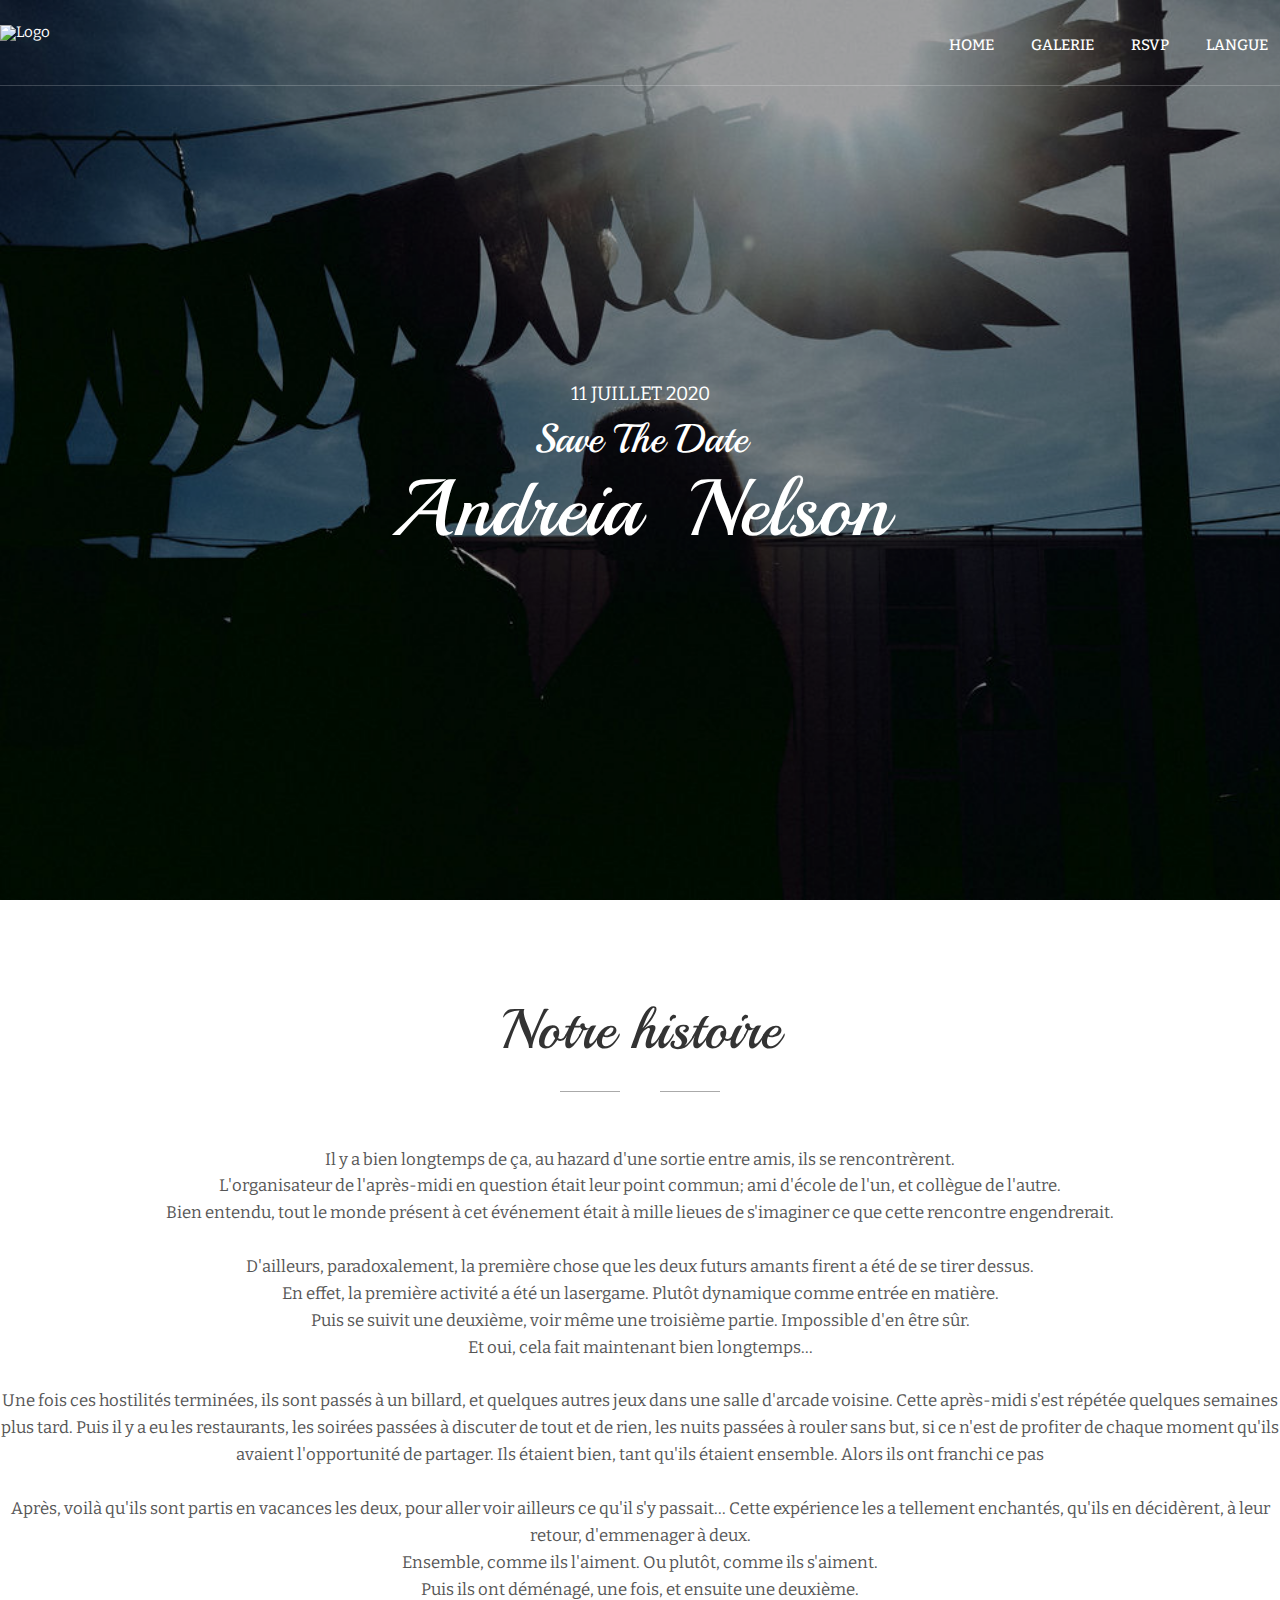
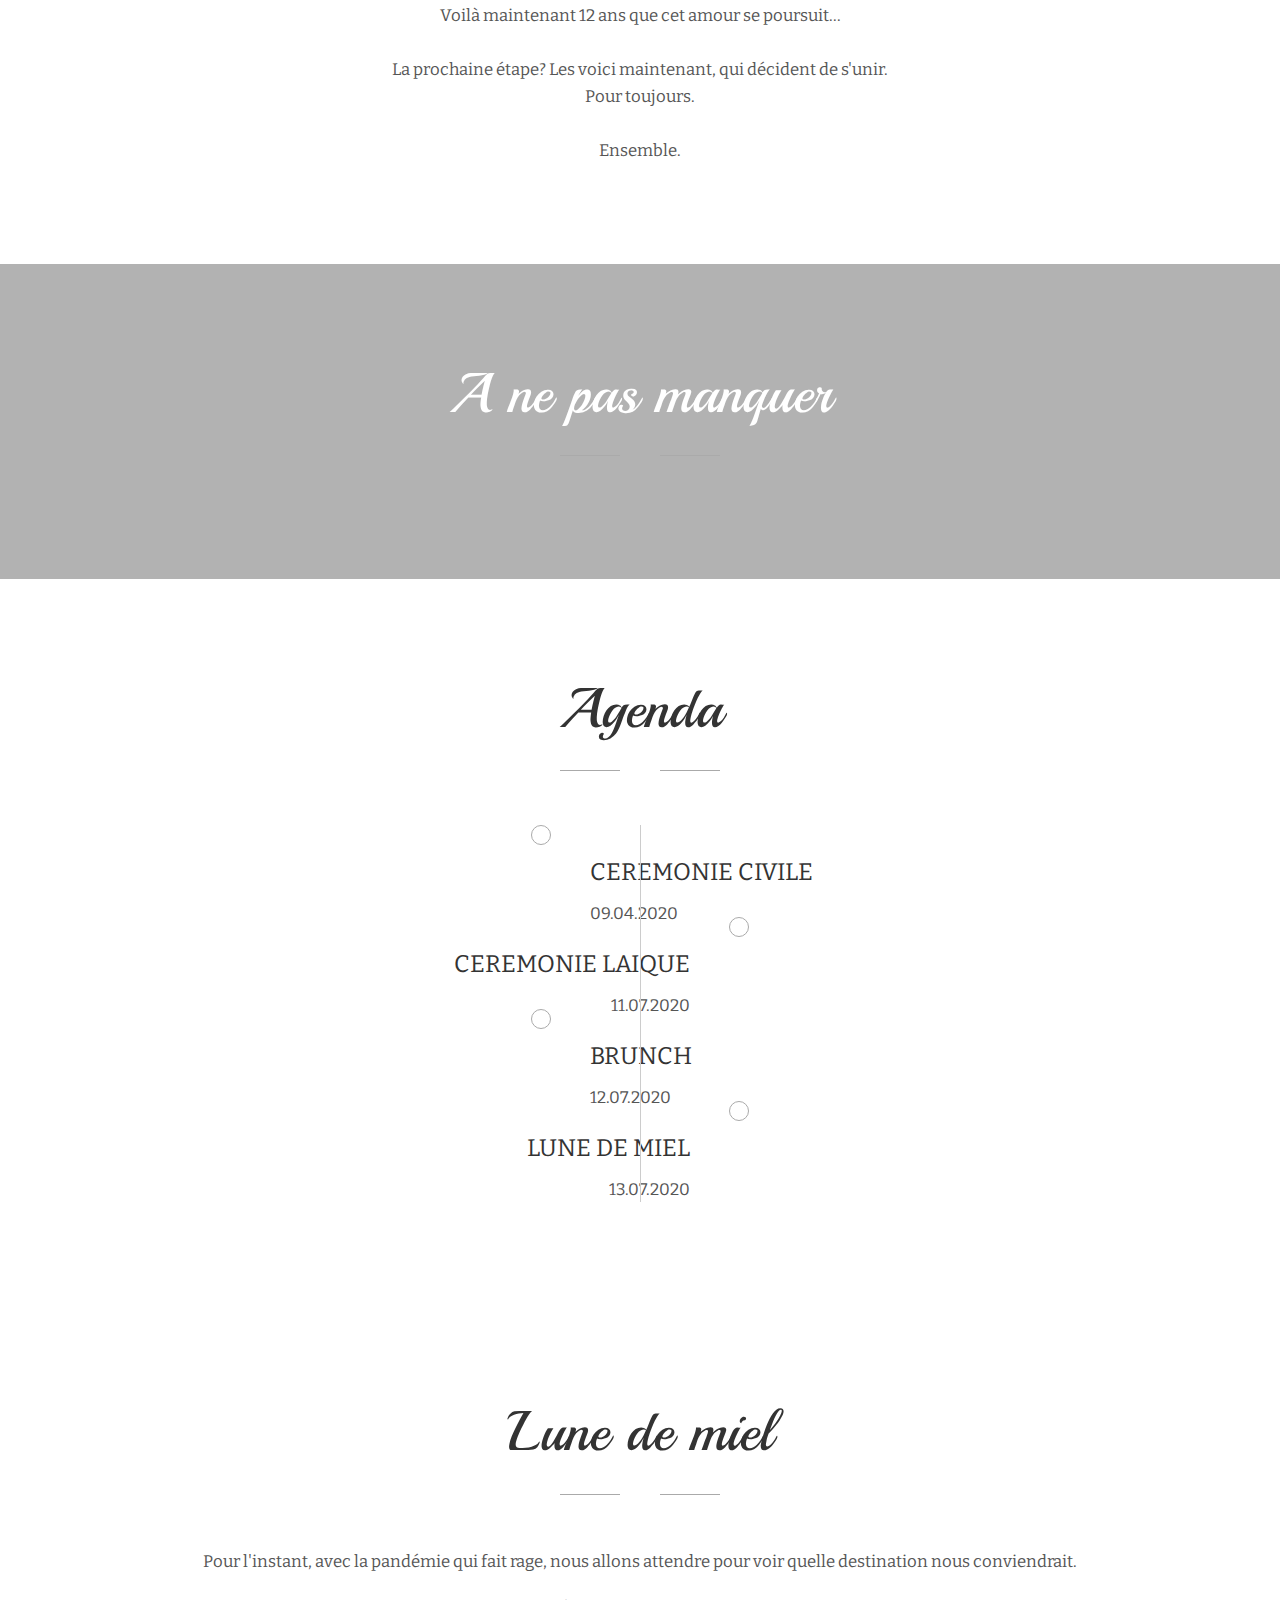
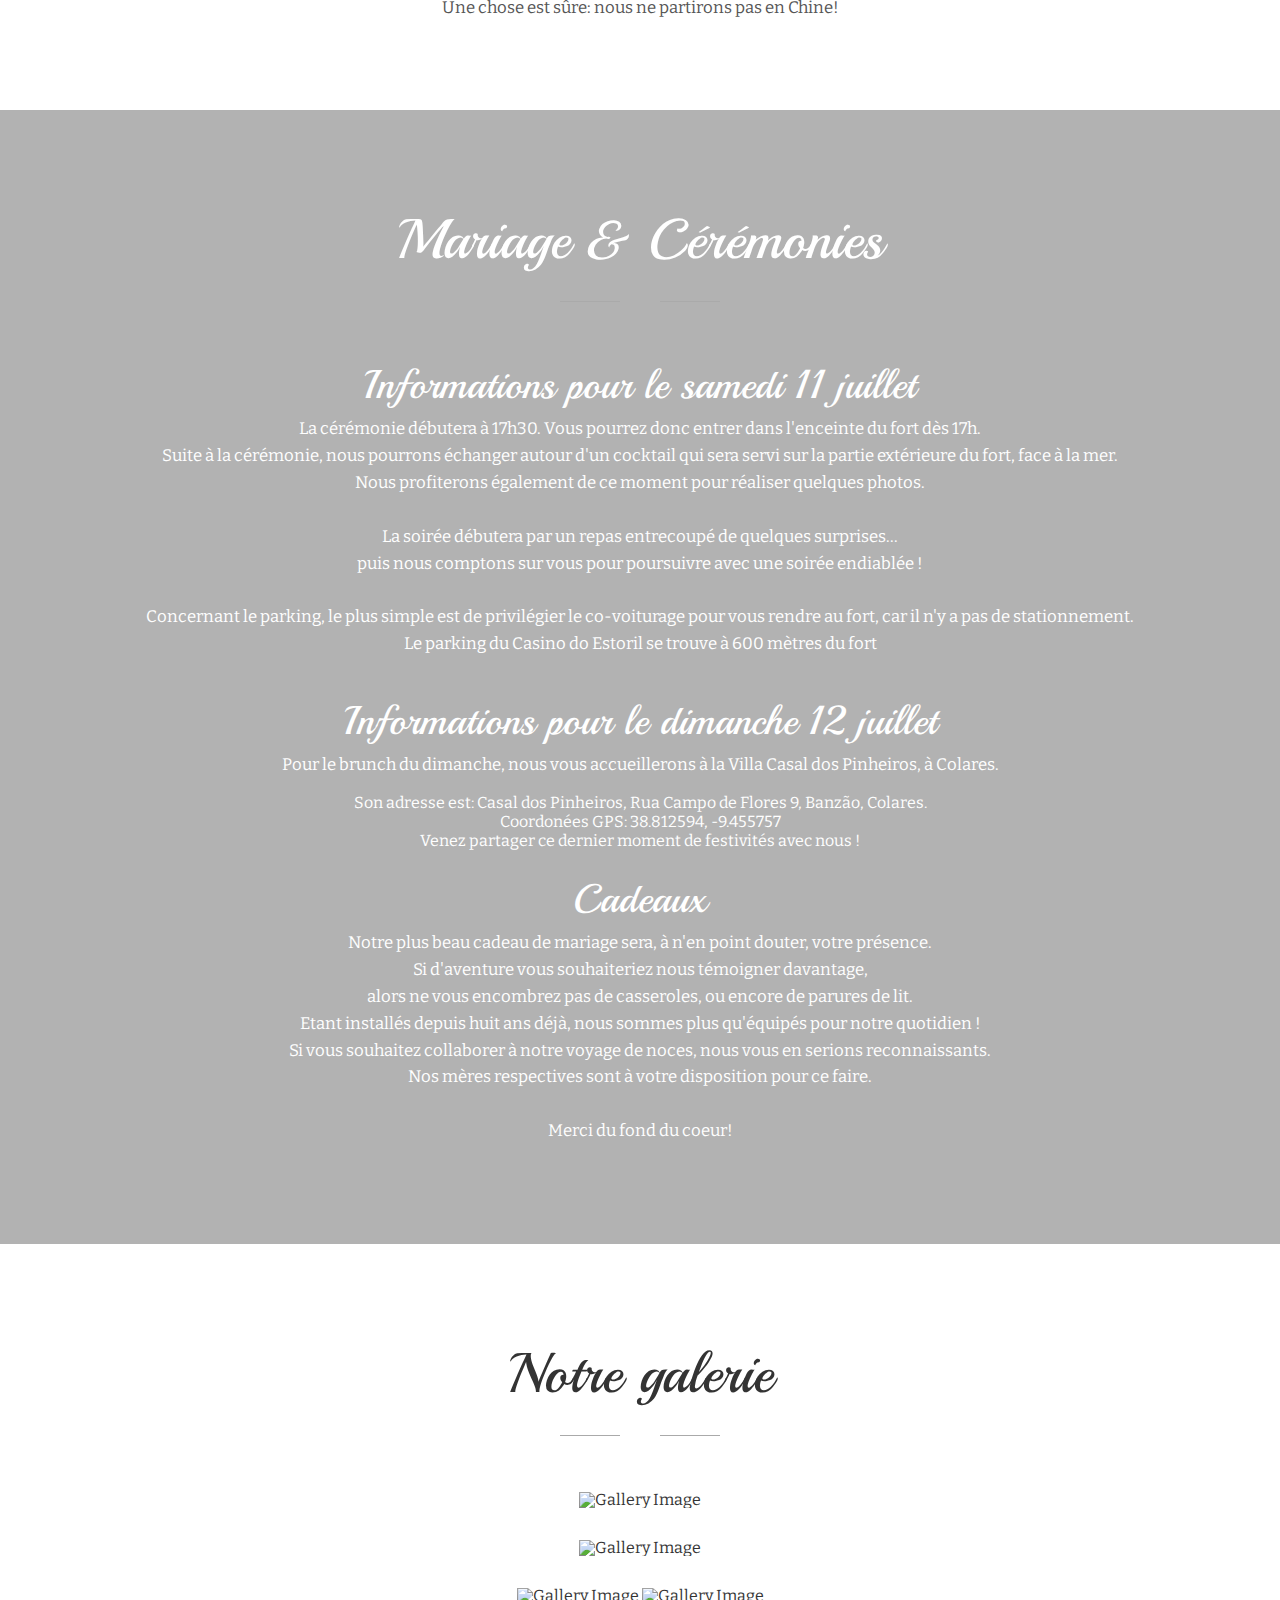
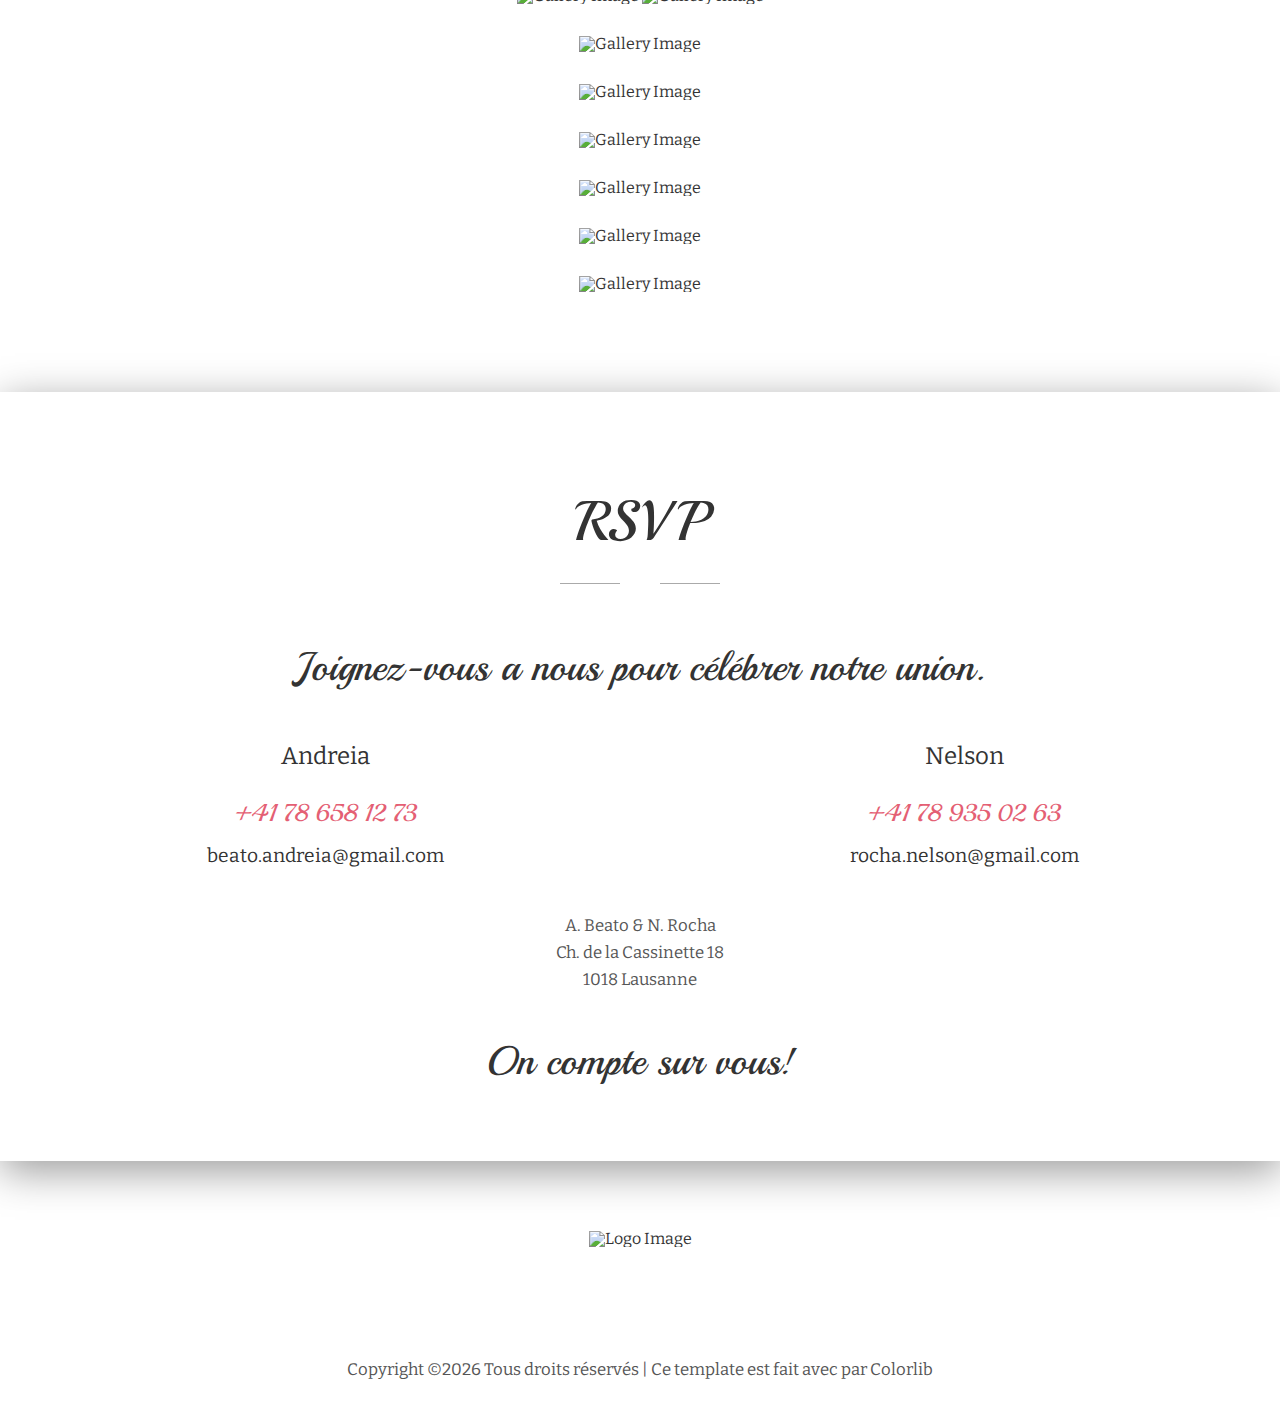
==== commit abc893cd: "added french missing part" ====
--- a/ch/index.html
+++ b/ch/index.html
@@ -199,9 +199,9 @@
 						<span class="heading-bottom"><i class="icon icon-star"></i></span>
 					</div>
 
-					<p class="desc">Bye, Bye!</p>
+					<p class="desc">Pour l'instant, avec la pandémie qui fait rage, nous allons attendre pour voir quelle destination nous conviendrait.</p><br />
+					<p>Une chose est sûre: nous ne partirons pas en Chine!</p>
 					<br />
-					<a class="border-btn" href="#">EN SAVOIR PLUS</a>
 					
 				</div><!-- col-sm-10 -->
 			</div><!-- row -->
@@ -219,9 +219,40 @@
 					</div>
 
 					<div class="ceremony margin-bottom">
-						<p class="desc">...</p>
-						
-						<a class="border-btn" href="#">EN SAVOIR PLUS</a>
+						<h3 class="center-text">Informations pour le samedi 11 juillet</h3>
+						<p class="desc margin-bottom">
+						La cérémonie débutera à 17h30. Vous pourrez donc entrer dans l'enceinte du fort dès 17h.<br />
+
+						Suite à la cérémonie, nous pourrons échanger autour d'un cocktail qui sera servi sur la partie extérieure du fort, face à la mer.<br />
+						Nous profiterons également de ce moment pour réaliser quelques photos.<br /><br />
+
+						La soirée débutera par un repas entrecoupé de quelques surprises...<br />
+						puis nous comptons sur vous pour poursuivre avec une soirée endiablée !<br /><br />
+
+						Concernant le parking, le plus simple est de privilégier le co-voiturage pour vous rendre au fort, car il n'y a pas de stationnement.<br />
+						Le parking du Casino do Estoril se trouve à 600 mètres du fort
+						</p><br />
+						
+						<h3 class="center-text">Informations pour le dimanche 12 juillet</h3>
+						<p class="desc margin-bottom">
+						Pour le brunch du dimanche, nous vous accueillerons à la Villa Casal dos Pinheiros, à Colares.</p></p>
+
+						Son adresse est: Casal dos Pinheiros, Rua Campo de Flores 9, Banzão, Colares.</p>
+						Coordonées GPS: 38.812594, -9.455757</p> </p> 
+
+						Venez partager ce dernier moment de festivités avec nous !
+						</p><br />
+
+						<h3 class="center-text">Cadeaux</h3>
+						<p class="desc margin-bottom">
+						Notre plus beau cadeau de mariage sera, à n'en point douter, votre présence.<br/>
+						Si d'aventure vous souhaiteriez nous témoigner davantage,<br/> alors ne vous encombrez pas de casseroles, ou encore de parures de lit.<br/>
+						Etant installés depuis huit ans déjà, nous sommes plus qu'équipés pour notre quotidien !<br/>
+						Si vous souhaitez collaborer à notre voyage de noces, nous vous en serions reconnaissants.<br/>
+						Nos mères respectives sont à votre disposition pour ce faire.<br/><br/>
+
+						Merci du fond du coeur!
+						<!-- <a class="border-btn" href="#">EN SAVOIR PLUS</a> -->
 					</div>
 					
 				</div><!-- col-sm-10 -->
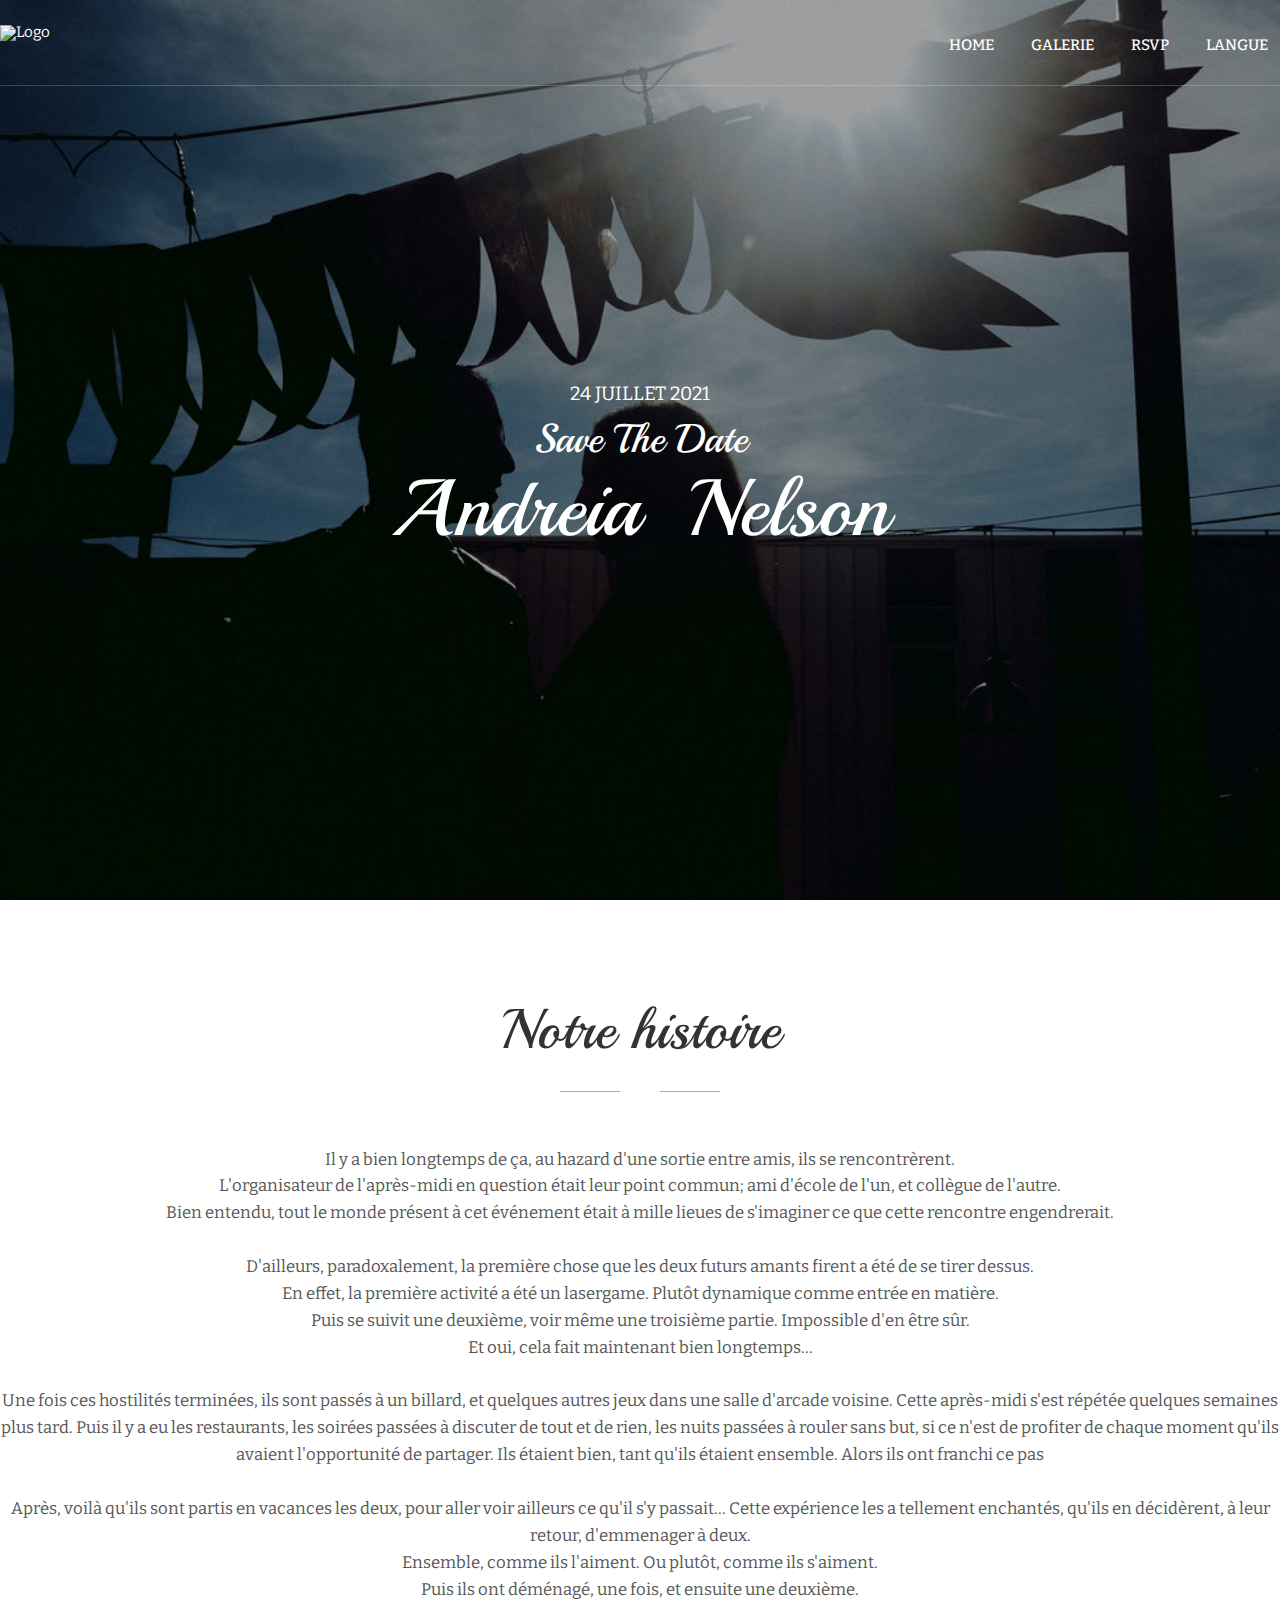
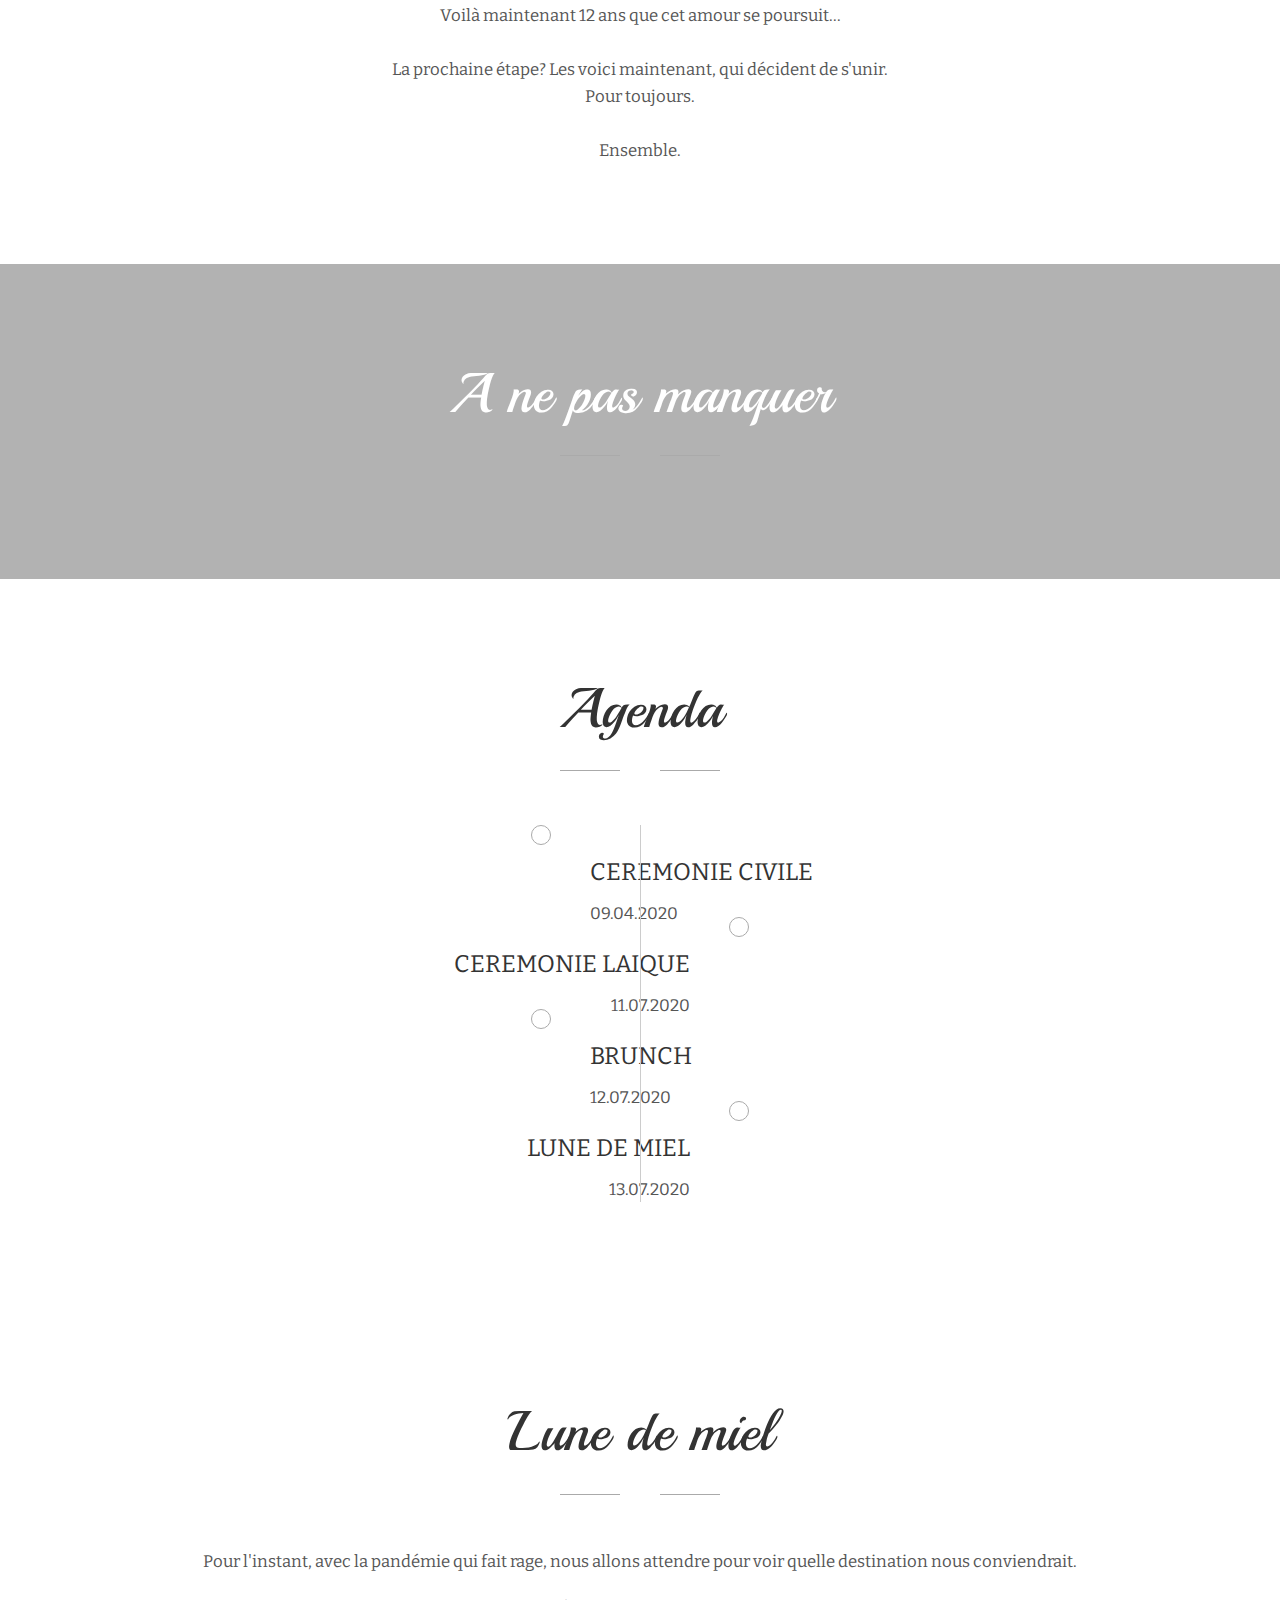
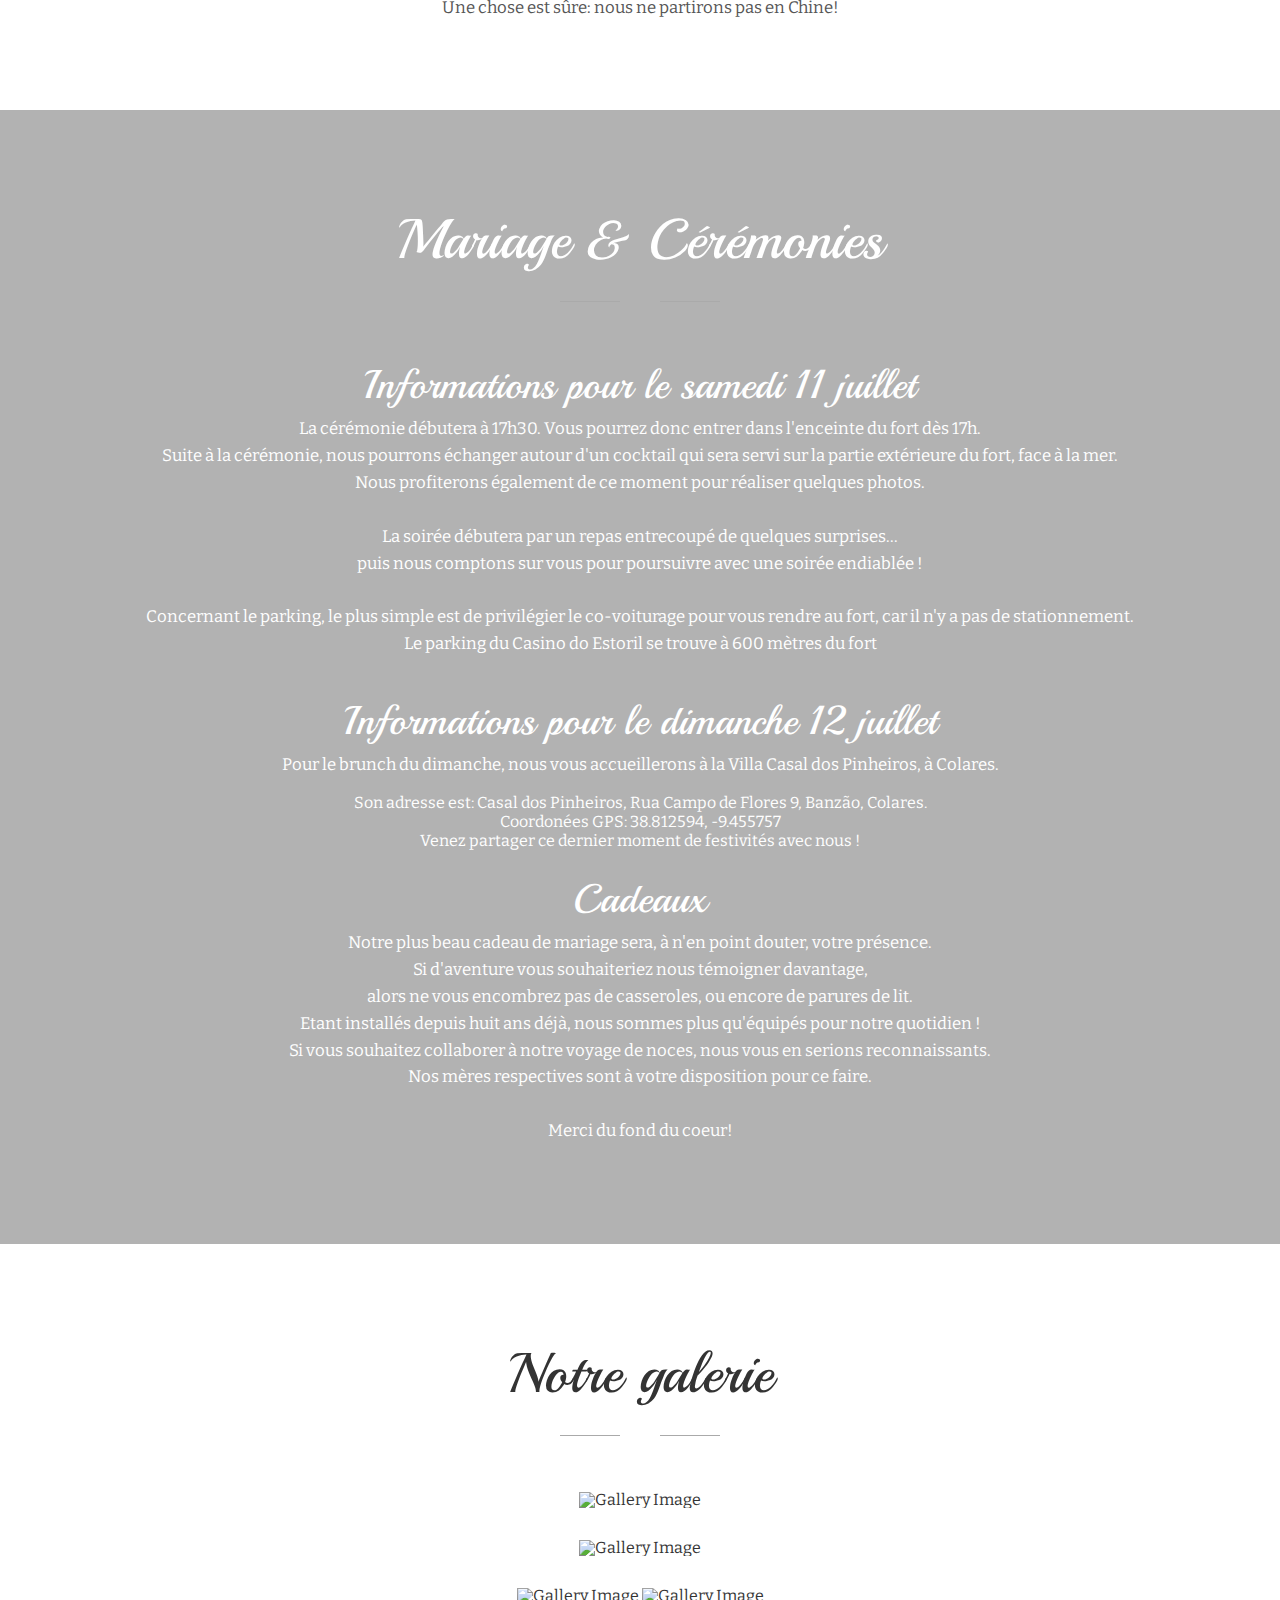
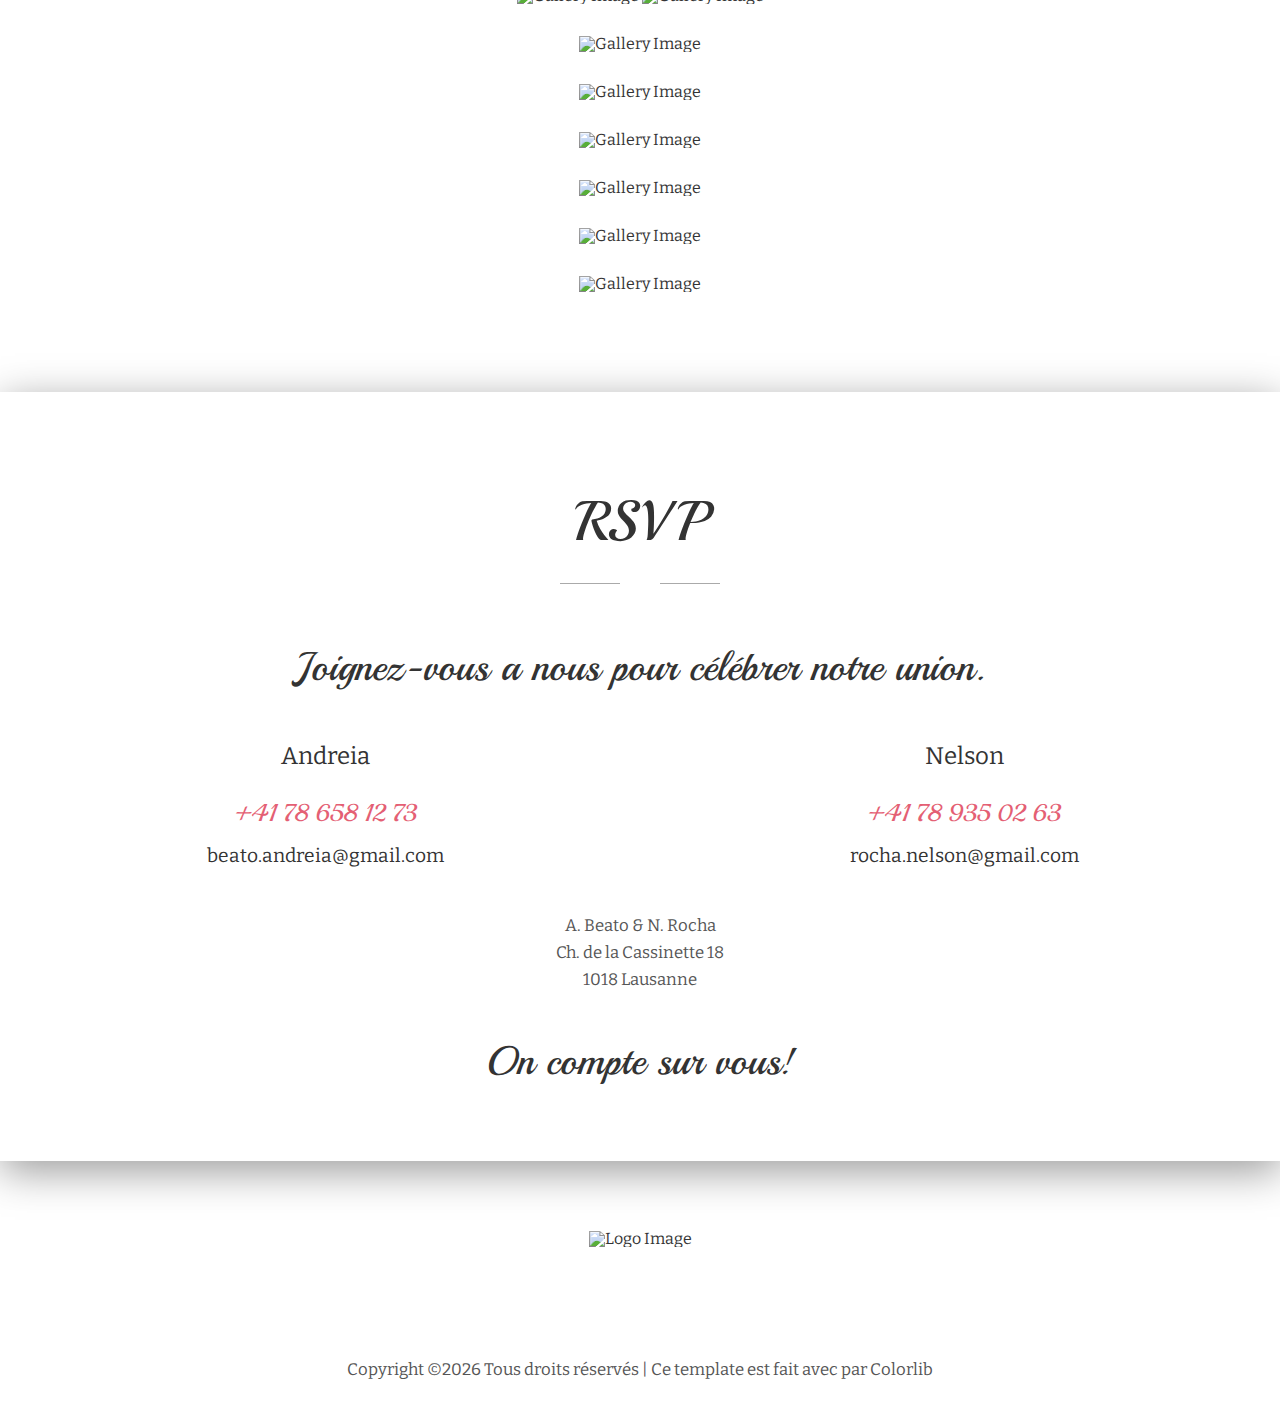
==== commit 08f6e171: "Date change" ====
--- a/ch/index.html
+++ b/ch/index.html
@@ -77,7 +77,7 @@
 				<div class="slider-content">
 				
 					<i class="small-icon icon icon-tie"></i>
-					<h5 class="date">11 JUILLET 2020</h5>
+					<h5 class="date">24 JUILLET 2021</h5>
 					<h3 class="pre-title">Save The Date</h3>
 					<h1 class="title">Andreia <i class="icon icon-heart"></i> Nelson</h1>
 					
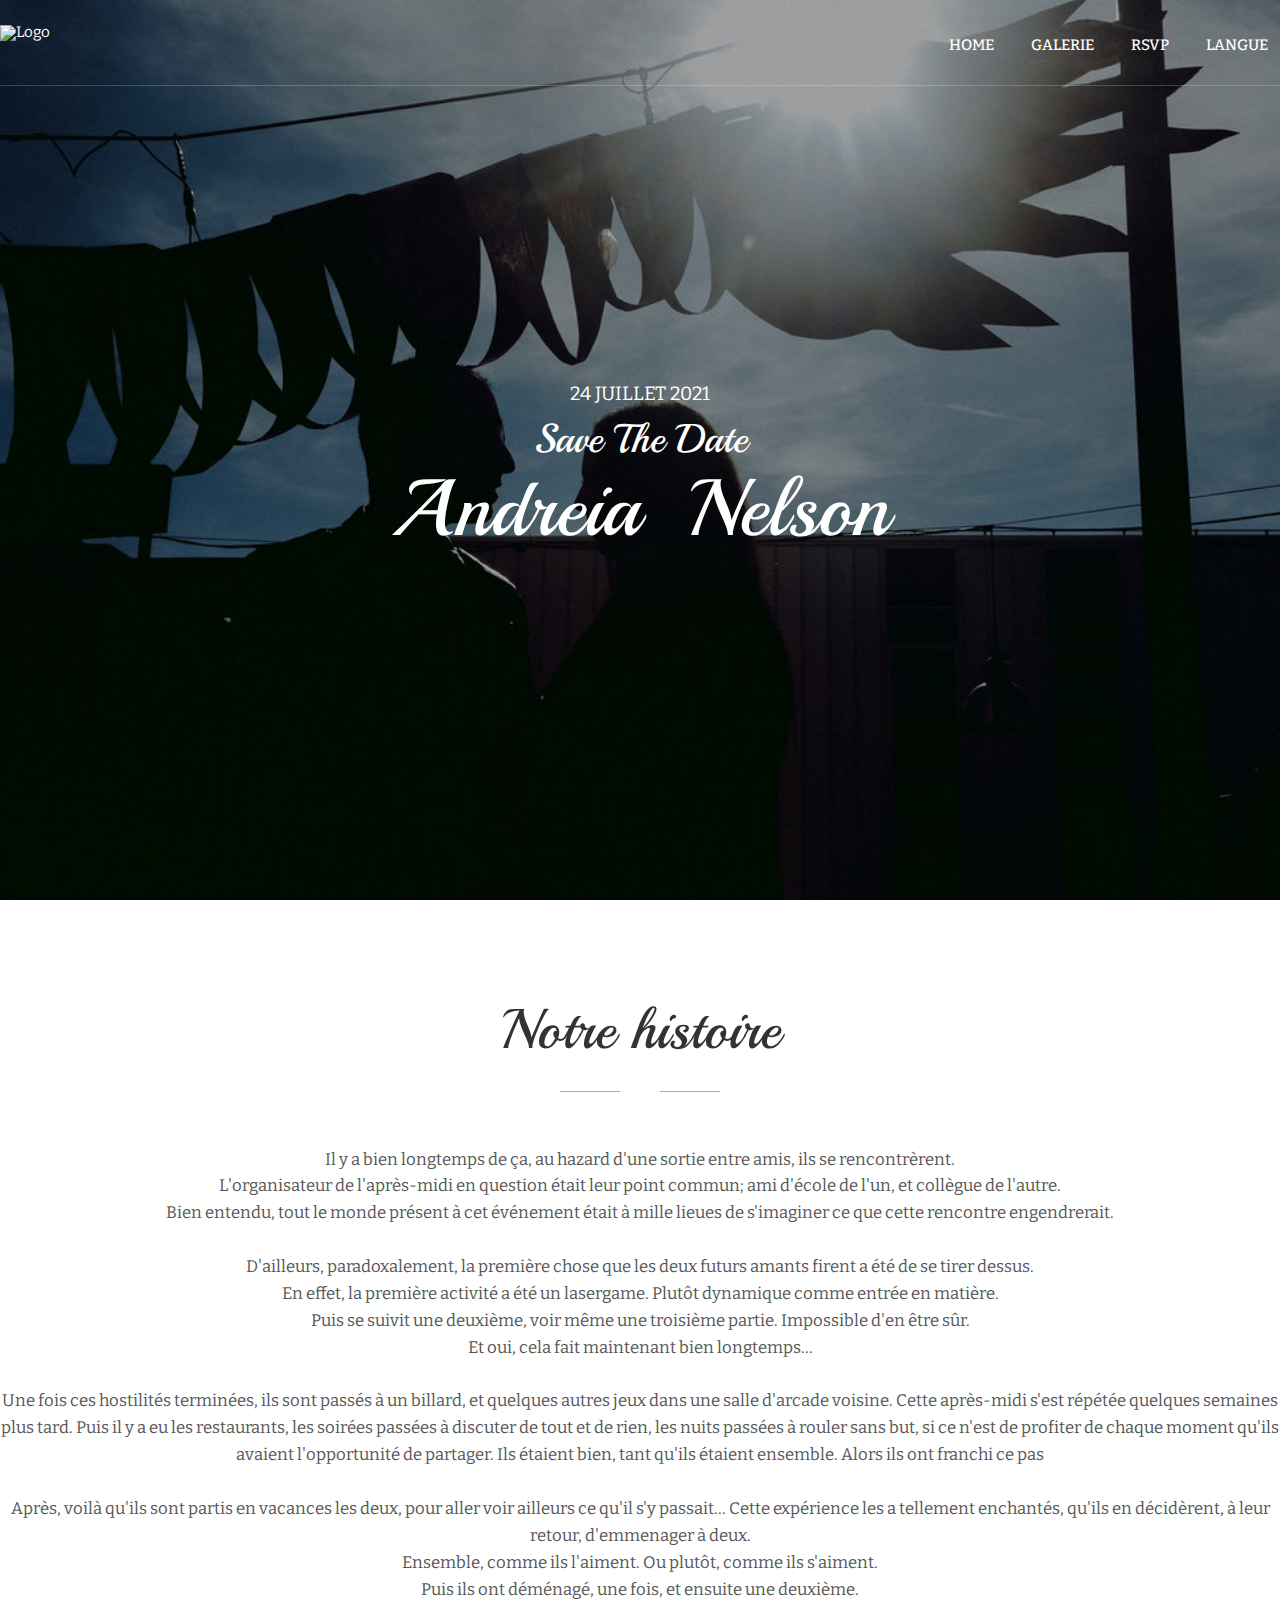
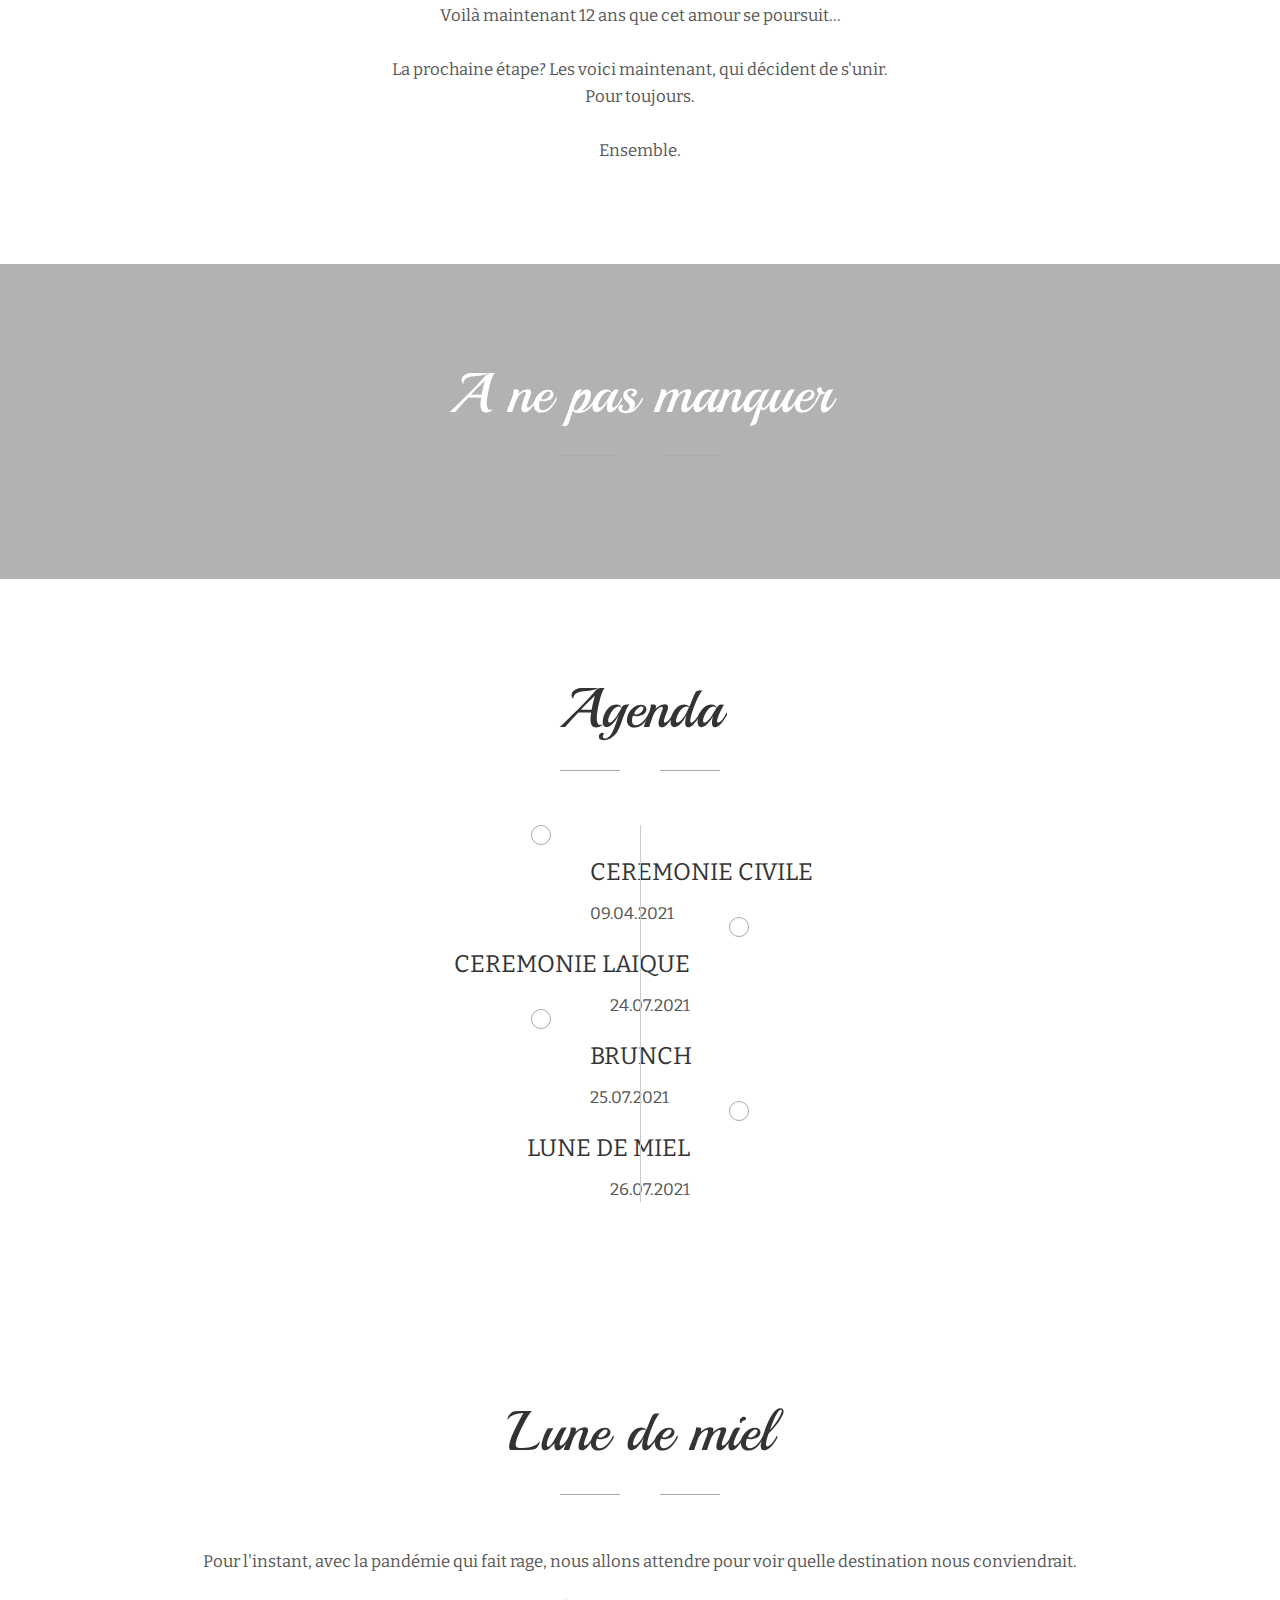
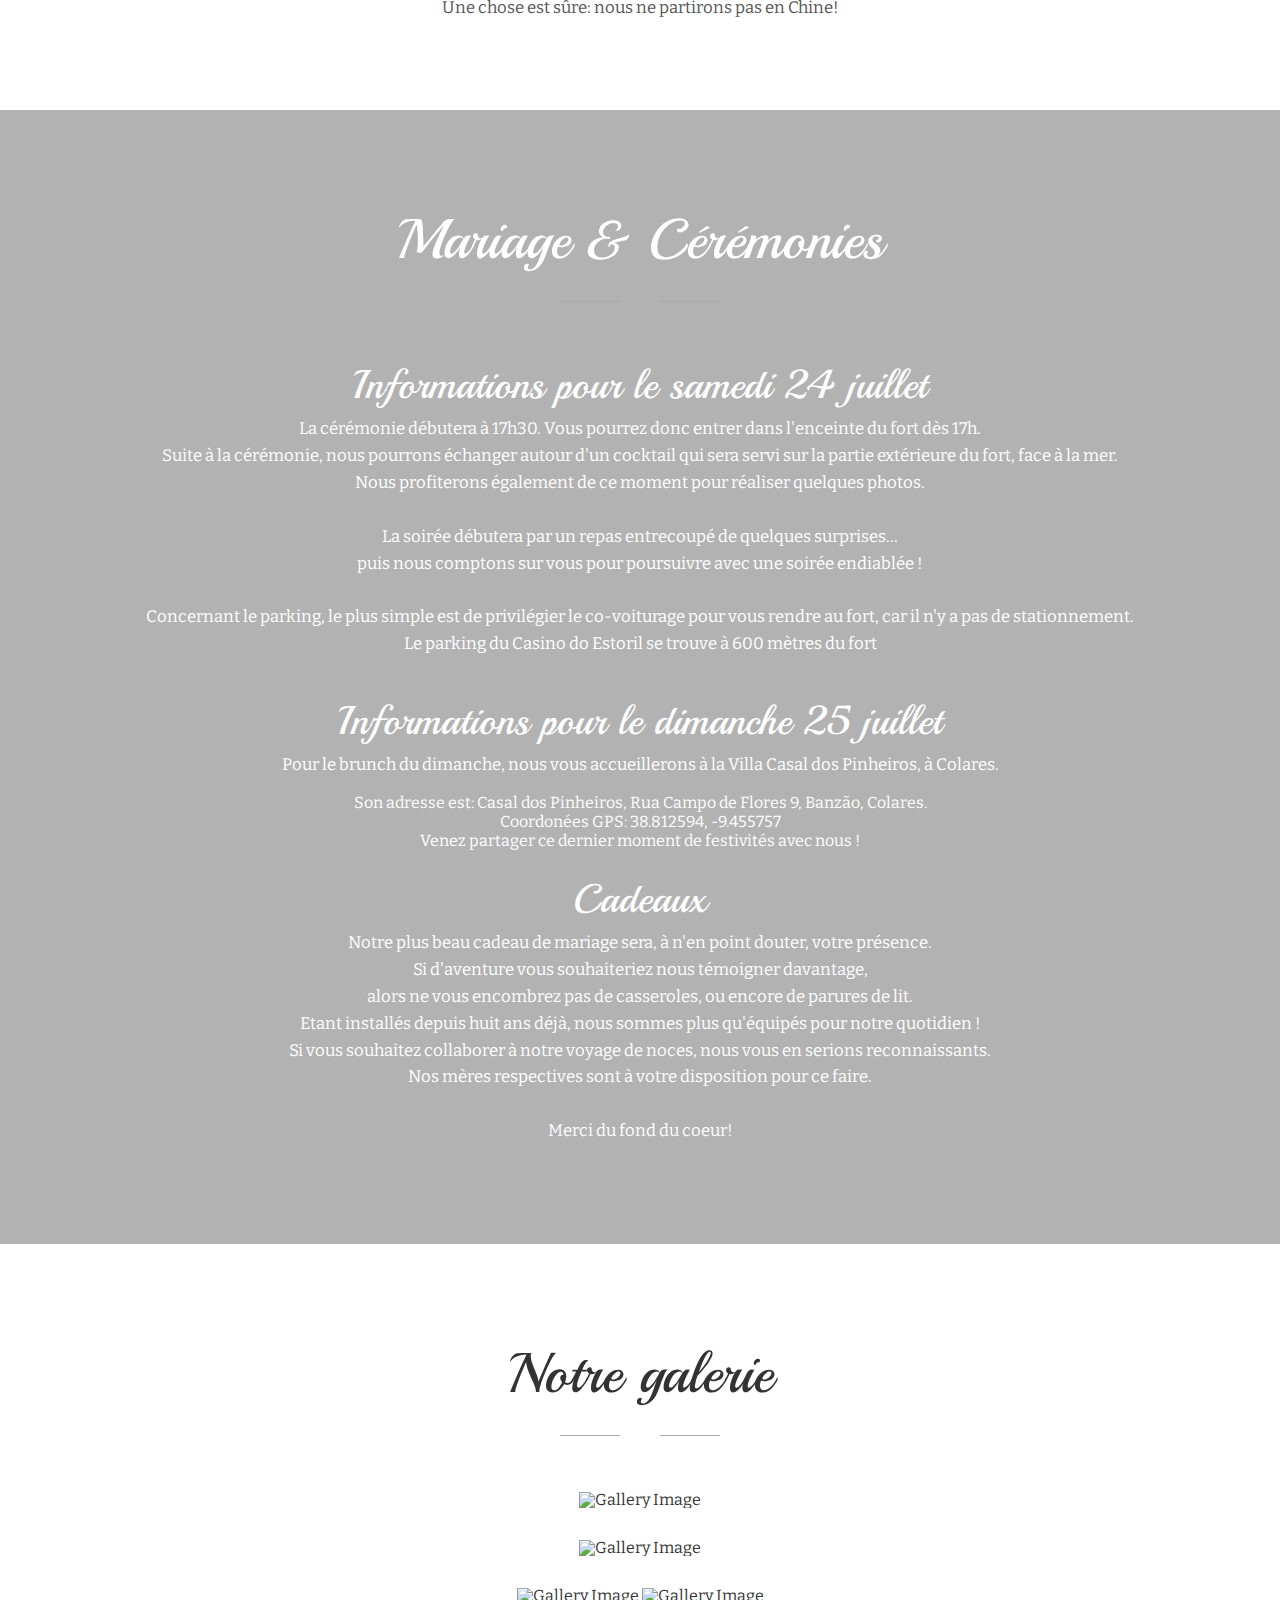
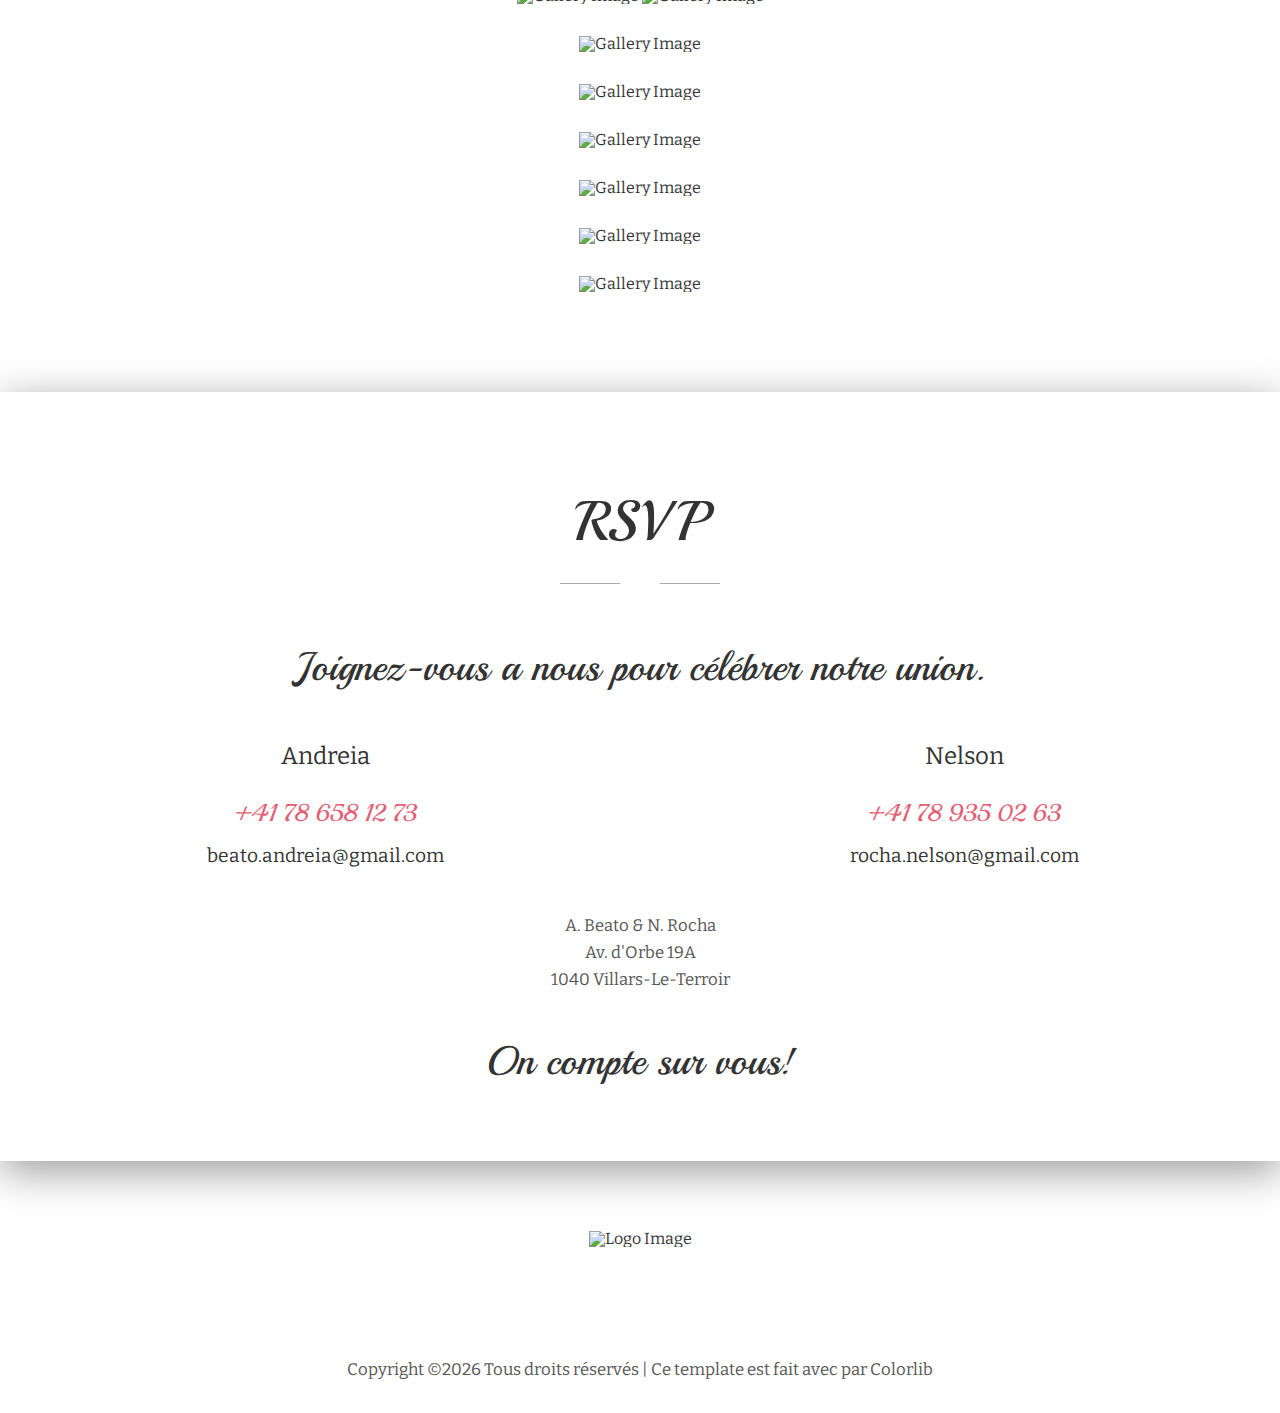
==== commit a45fa30d: "Data update, part 3" ====
--- a/ch/index.html
+++ b/ch/index.html
@@ -160,25 +160,25 @@
 						<div class="w-detail right">
 							<i class="icon icon-ciurclke"></i>
 							<h4 class="title">CEREMONIE CIVILE</h4>
-							<p>09.04.2020</p>
+							<p>09.04.2021</p>
 						</div><!-- w-detail -->
 						
 						<div class="w-detail left">
 							<i class="icon icon-cake"></i>
 							<h4 class="title">CEREMONIE LAIQUE</h4>
-							<p>11.07.2020</p>
+							<p>24.07.2021</p>
 						</div><!-- w-detail -->
 						
 						<div class="w-detail right">
 							<i class="icon icon-wine-glass"></i>
 							<h4 class="title">BRUNCH</h4>
-							<p>12.07.2020</p>
+							<p>25.07.2021</p>
 						</div><!-- w-detail -->
 						
 						<div class="w-detail left">
 							<i class="icon icon-camera"></i>
 							<h4 class="title">LUNE DE MIEL</h4>
-							<p>13.07.2020</p>
+							<p>26.07.2021</p>
 						</div><!-- w-detail -->
 						
 					</div><!-- wedding-details -->
@@ -219,7 +219,7 @@
 					</div>
 
 					<div class="ceremony margin-bottom">
-						<h3 class="center-text">Informations pour le samedi 11 juillet</h3>
+						<h3 class="center-text">Informations pour le samedi 24 juillet</h3>
 						<p class="desc margin-bottom">
 						La cérémonie débutera à 17h30. Vous pourrez donc entrer dans l'enceinte du fort dès 17h.<br />
 
@@ -233,7 +233,7 @@
 						Le parking du Casino do Estoril se trouve à 600 mètres du fort
 						</p><br />
 						
-						<h3 class="center-text">Informations pour le dimanche 12 juillet</h3>
+						<h3 class="center-text">Informations pour le dimanche 25 juillet</h3>
 						<p class="desc margin-bottom">
 						Pour le brunch du dimanche, nous vous accueillerons à la Villa Casal dos Pinheiros, à Colares.</p></p>
 
@@ -356,8 +356,8 @@
 					<br /> <br />
 					<p>
 					A. Beato & N. Rocha <br />
-					Ch. de la Cassinette 18 <br />
-					1018 Lausanne
+					Av. d'Orbe 19A<br />
+					1040 Villars-Le-Terroir	
 					</p>
 					
 					<br /> <br />
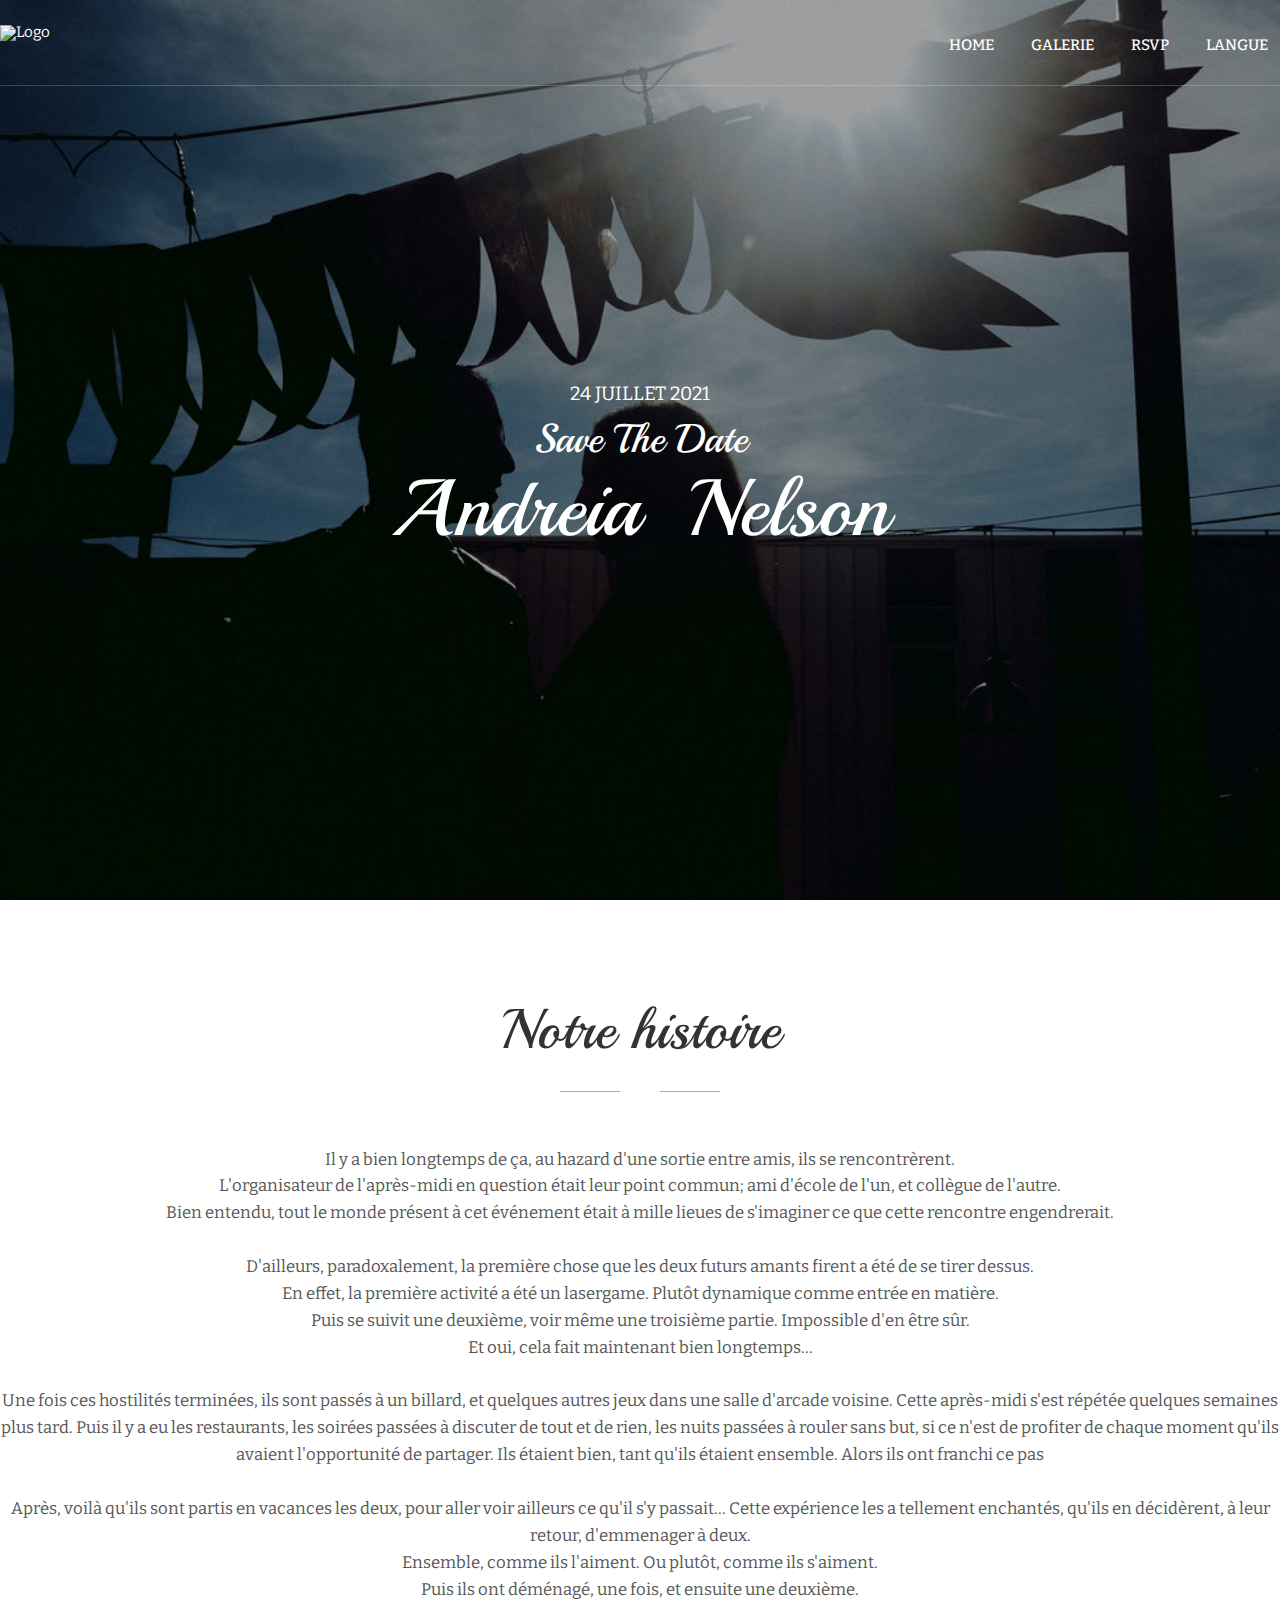
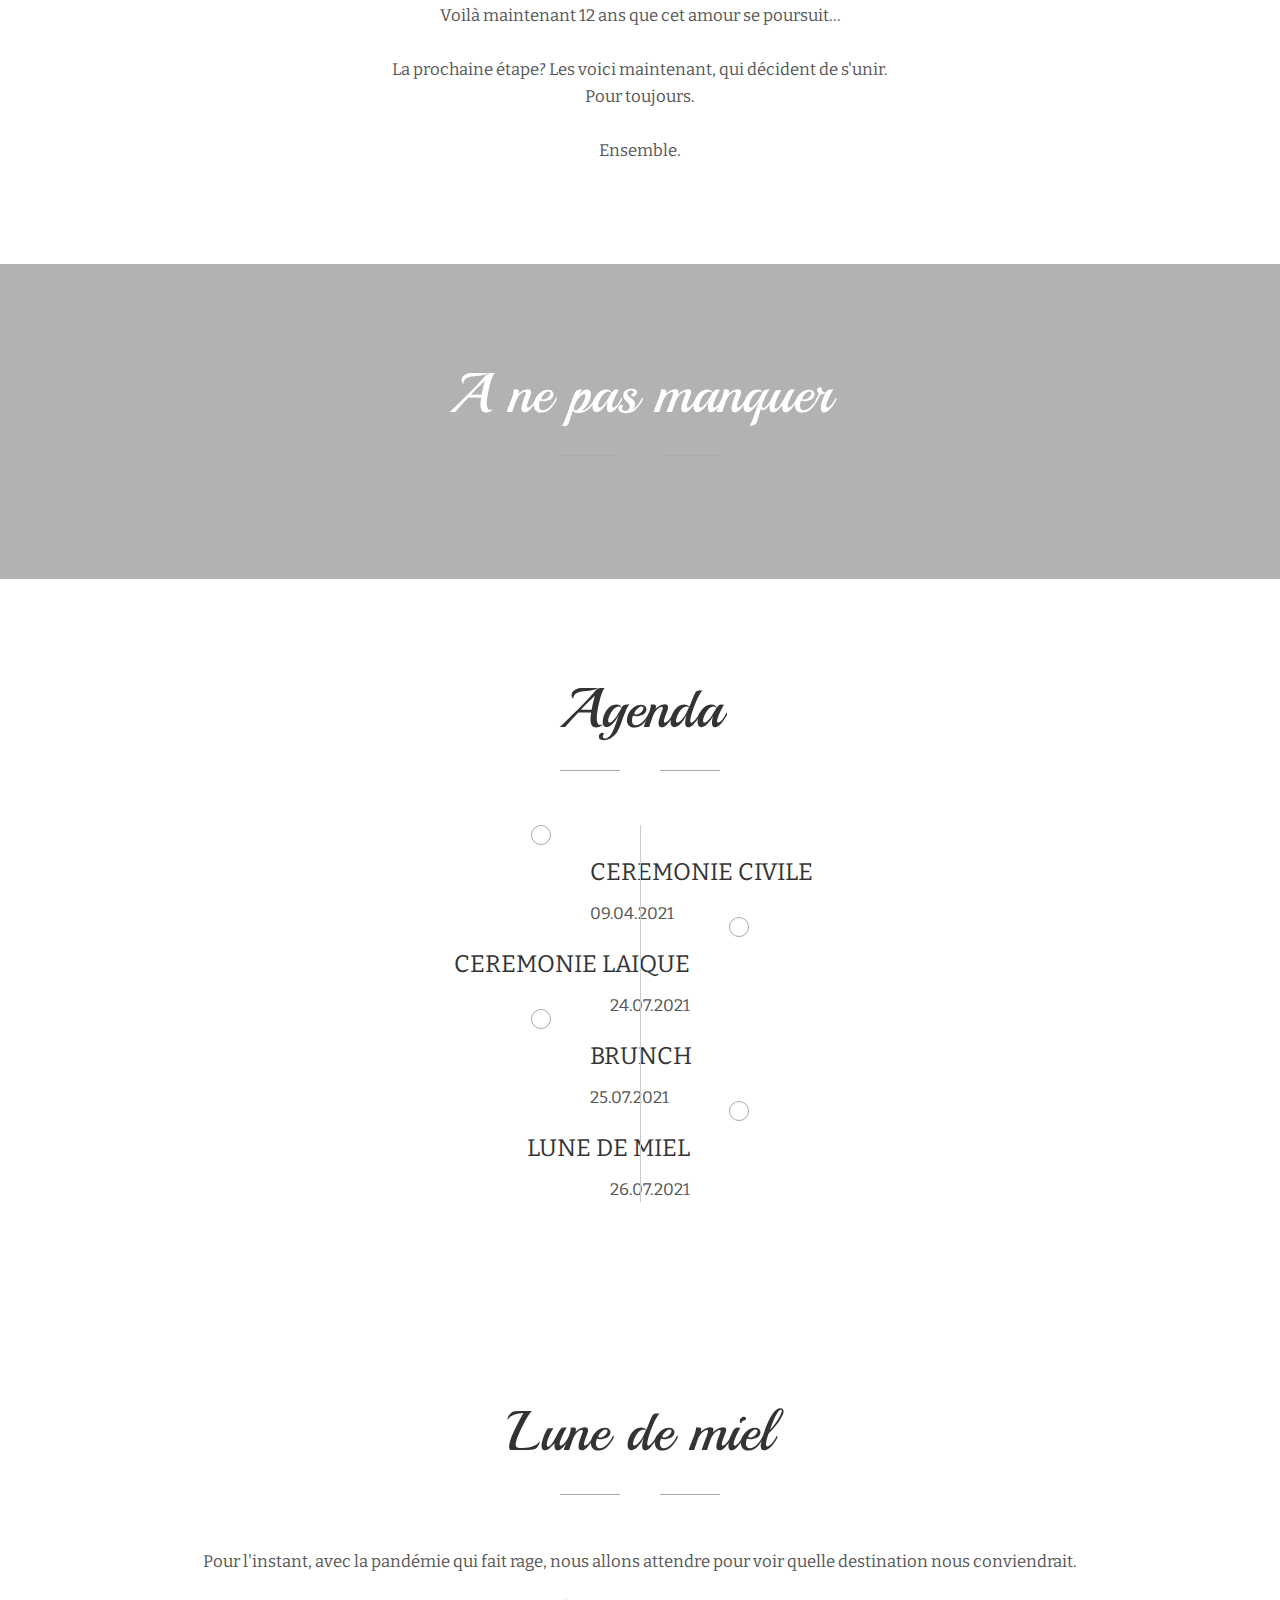
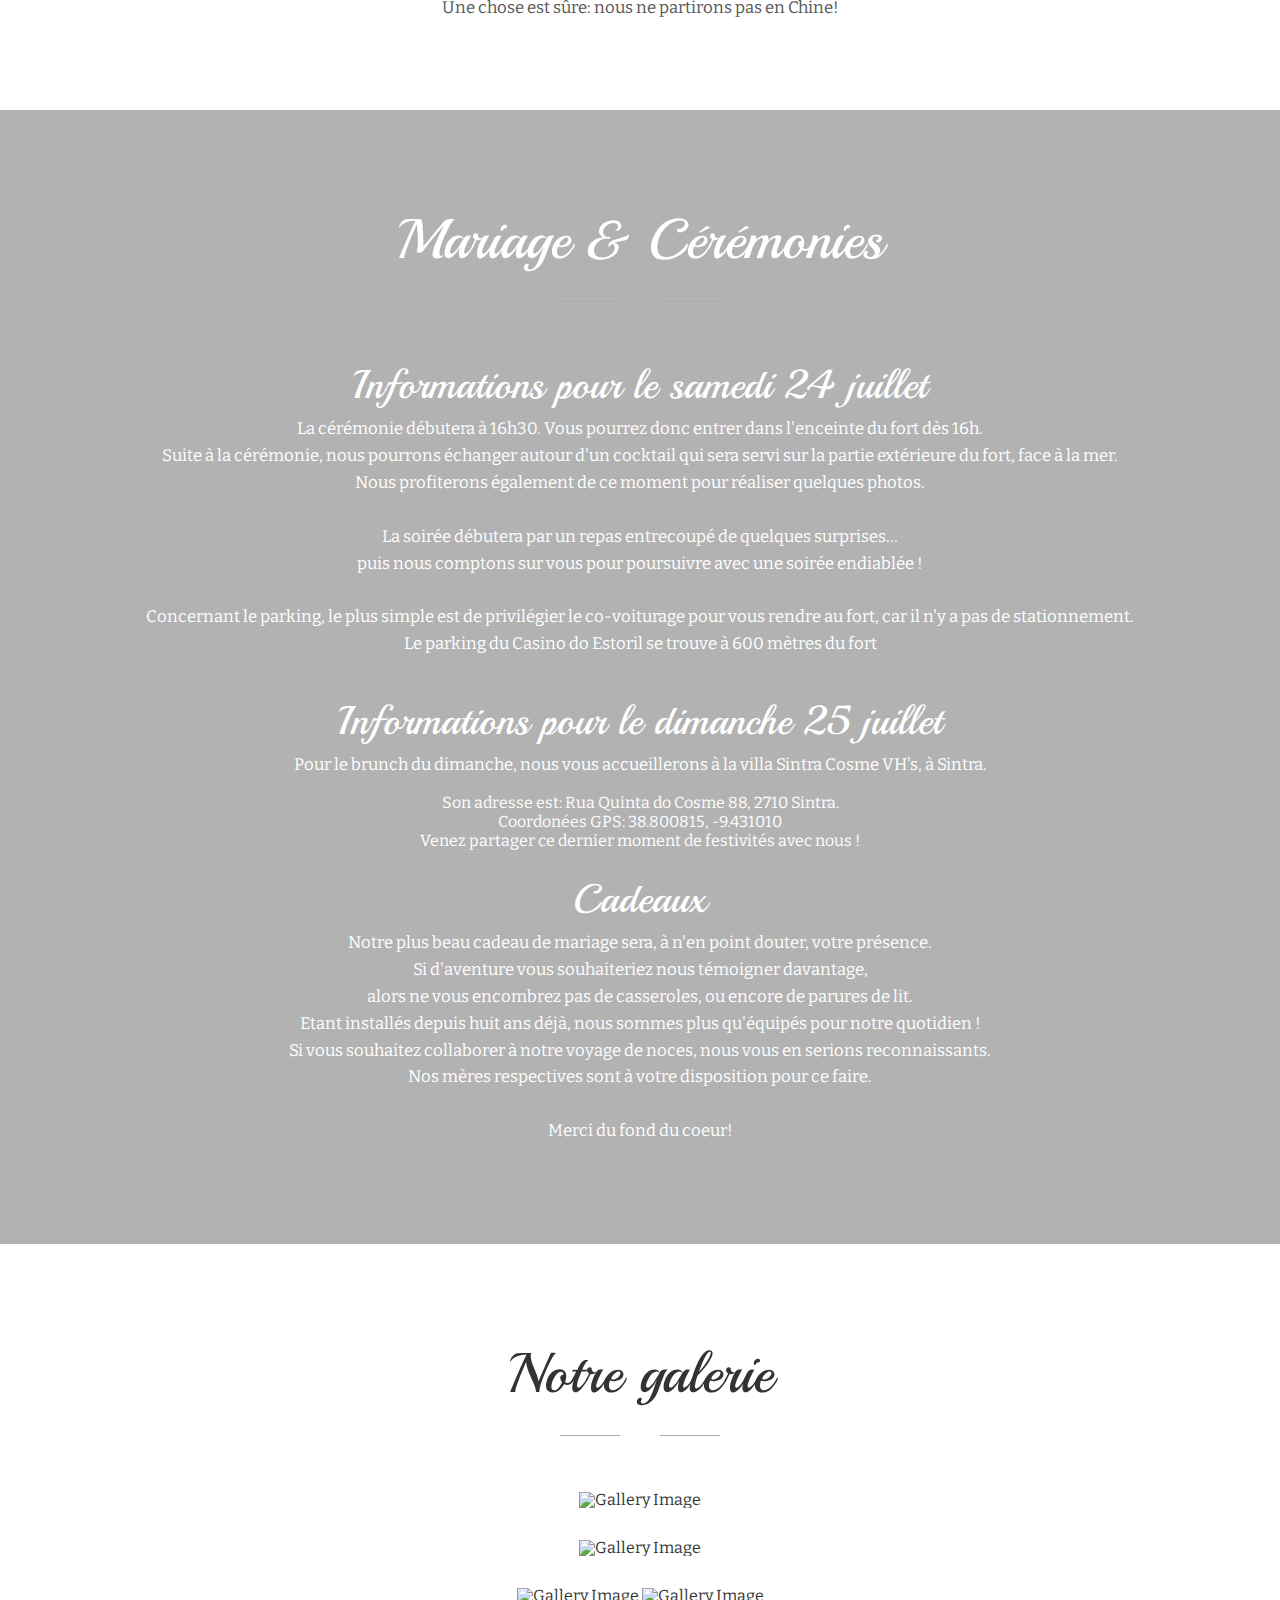
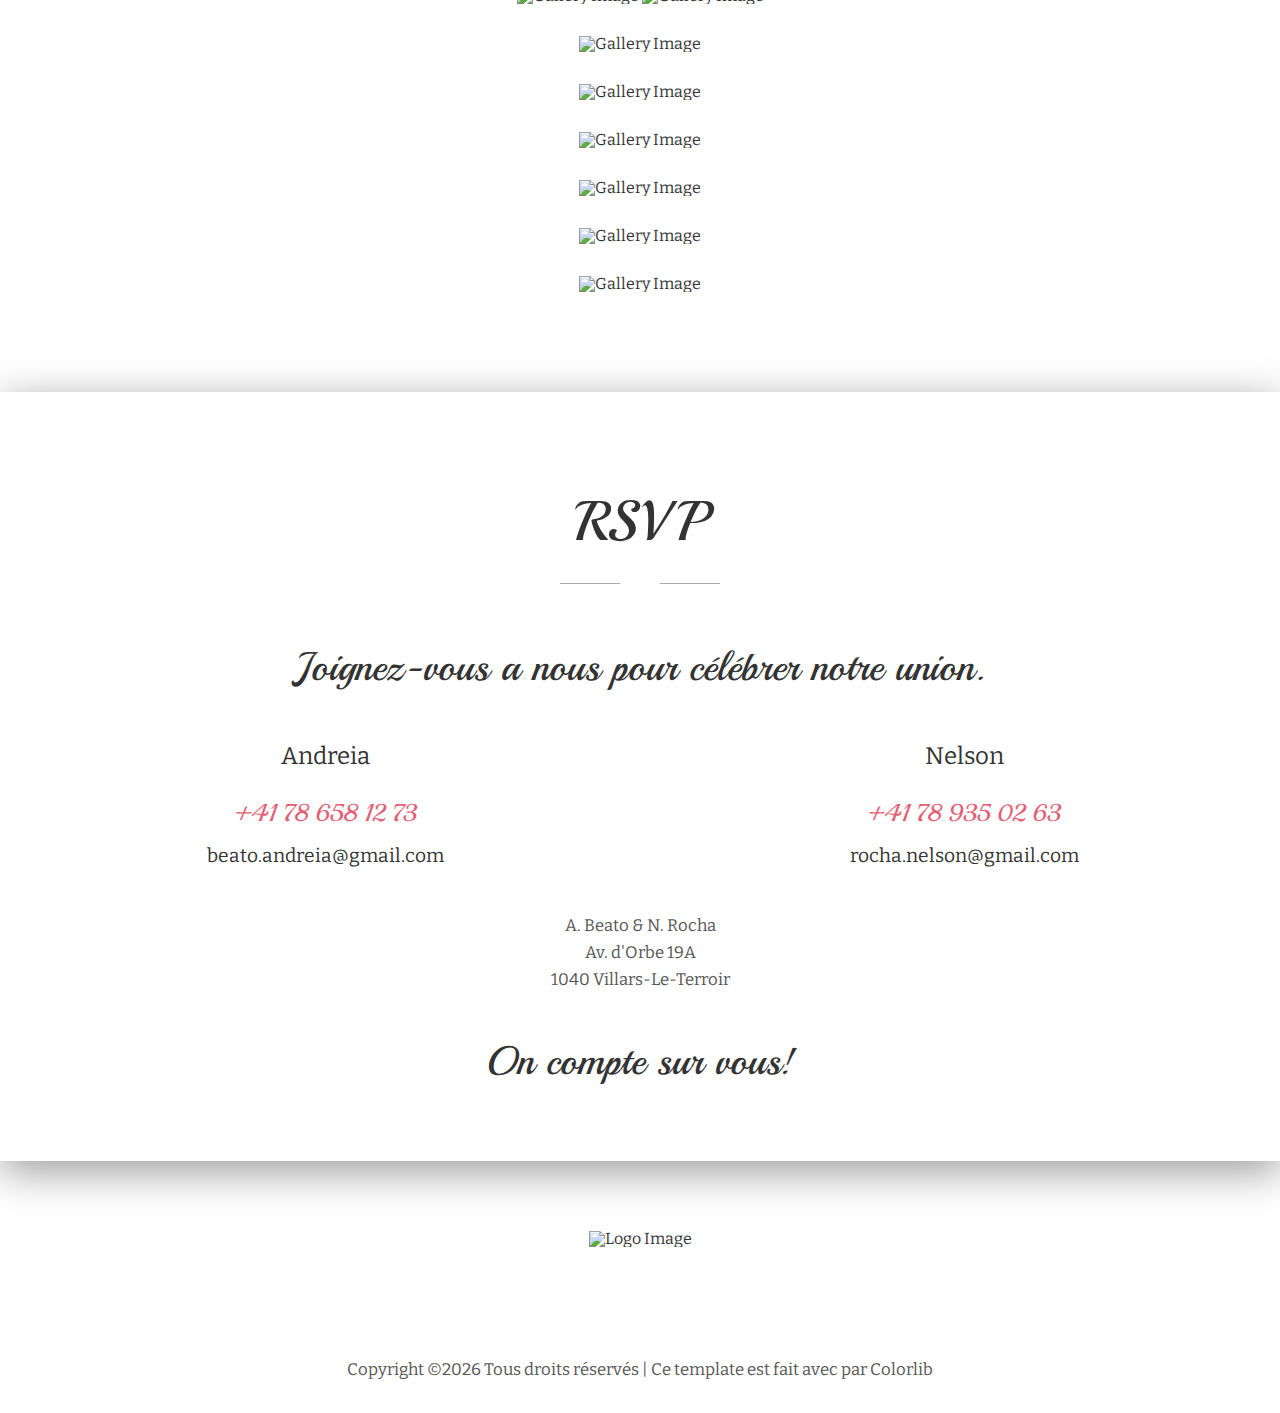
==== commit 5f169592: "last brunch updates" ====
--- a/ch/index.html
+++ b/ch/index.html
@@ -221,7 +221,7 @@
 					<div class="ceremony margin-bottom">
 						<h3 class="center-text">Informations pour le samedi 24 juillet</h3>
 						<p class="desc margin-bottom">
-						La cérémonie débutera à 17h30. Vous pourrez donc entrer dans l'enceinte du fort dès 17h.<br />
+						La cérémonie débutera à 16h30. Vous pourrez donc entrer dans l'enceinte du fort dès 16h.<br />
 
 						Suite à la cérémonie, nous pourrons échanger autour d'un cocktail qui sera servi sur la partie extérieure du fort, face à la mer.<br />
 						Nous profiterons également de ce moment pour réaliser quelques photos.<br /><br />
@@ -235,10 +235,10 @@
 						
 						<h3 class="center-text">Informations pour le dimanche 25 juillet</h3>
 						<p class="desc margin-bottom">
-						Pour le brunch du dimanche, nous vous accueillerons à la Villa Casal dos Pinheiros, à Colares.</p></p>
-
-						Son adresse est: Casal dos Pinheiros, Rua Campo de Flores 9, Banzão, Colares.</p>
-						Coordonées GPS: 38.812594, -9.455757</p> </p> 
+						Pour le brunch du dimanche, nous vous accueillerons à la villa Sintra Cosme VH's, à Sintra.</p></p>
+
+						Son adresse est: Rua Quinta do Cosme 88, 2710 Sintra.</p>
+						Coordonées GPS: 38.800815, -9.431010</p> </p> 
 
 						Venez partager ce dernier moment de festivités avec nous !
 						</p><br />
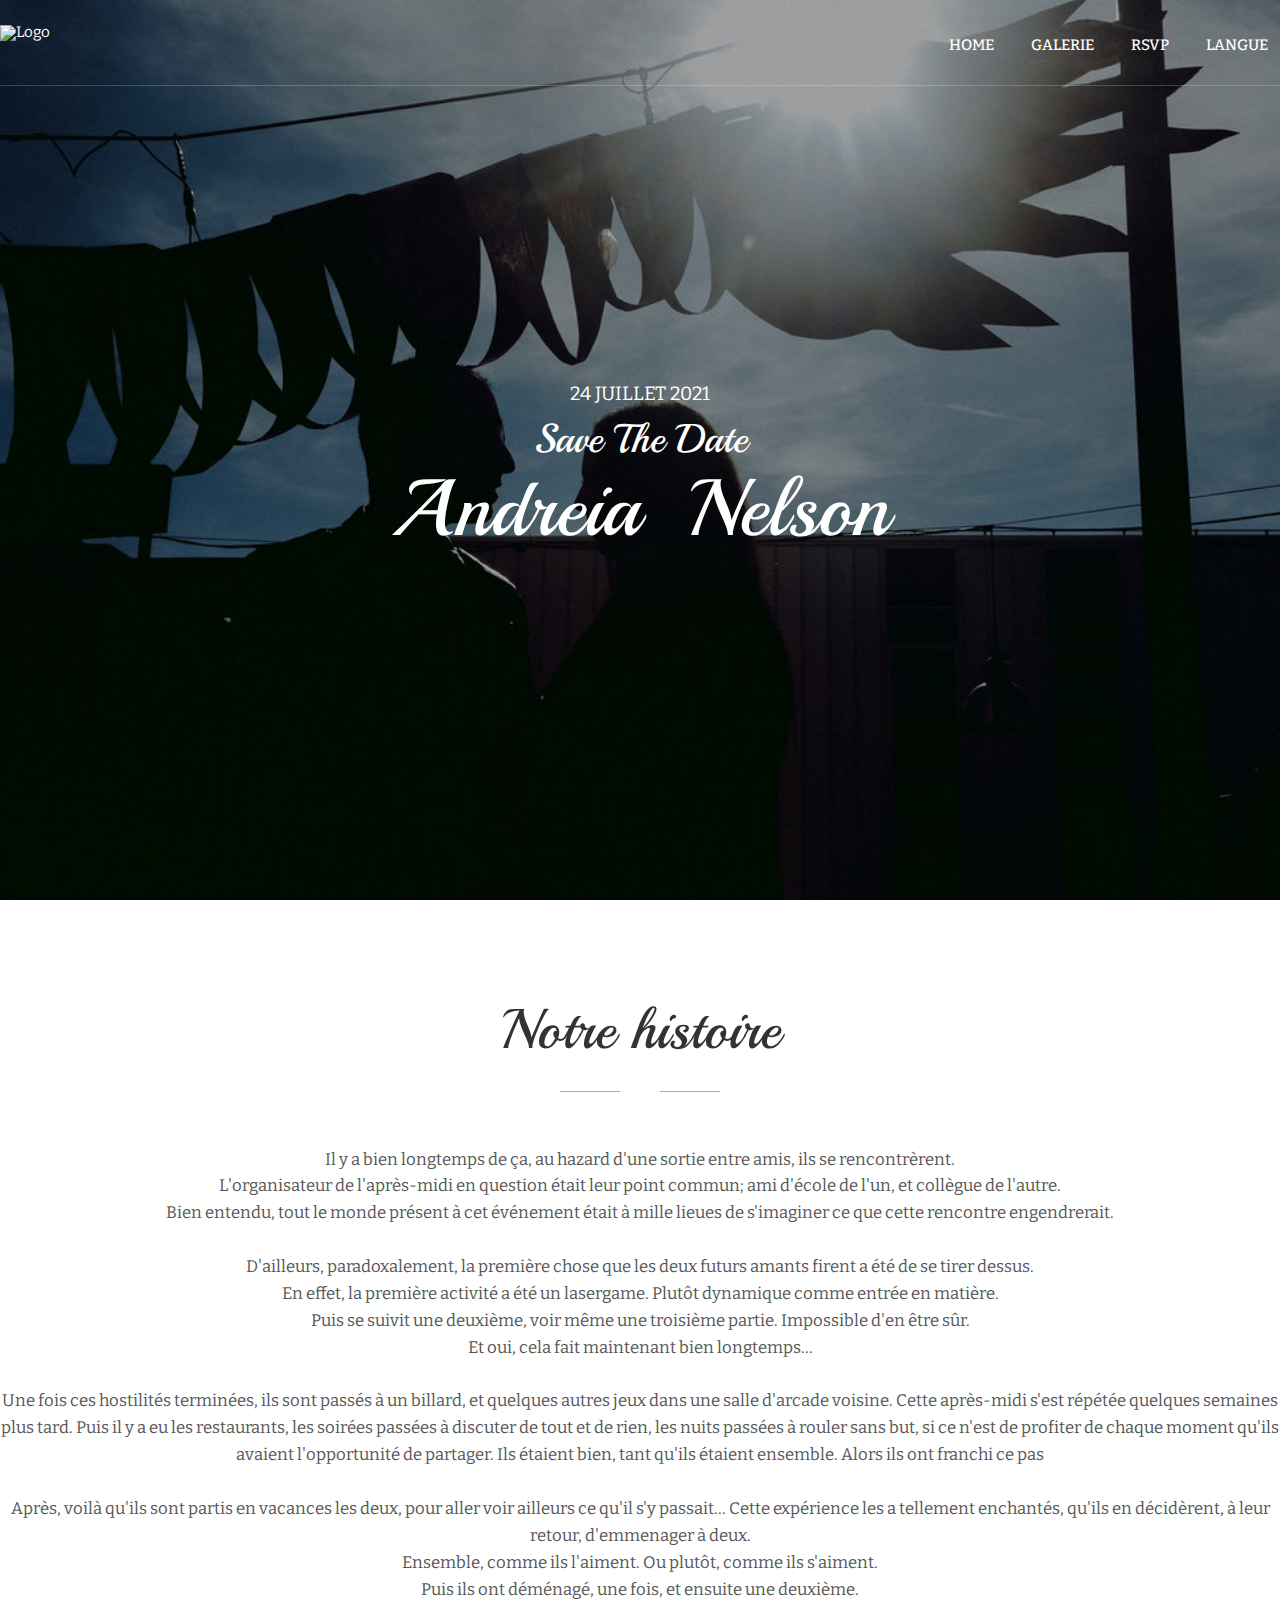
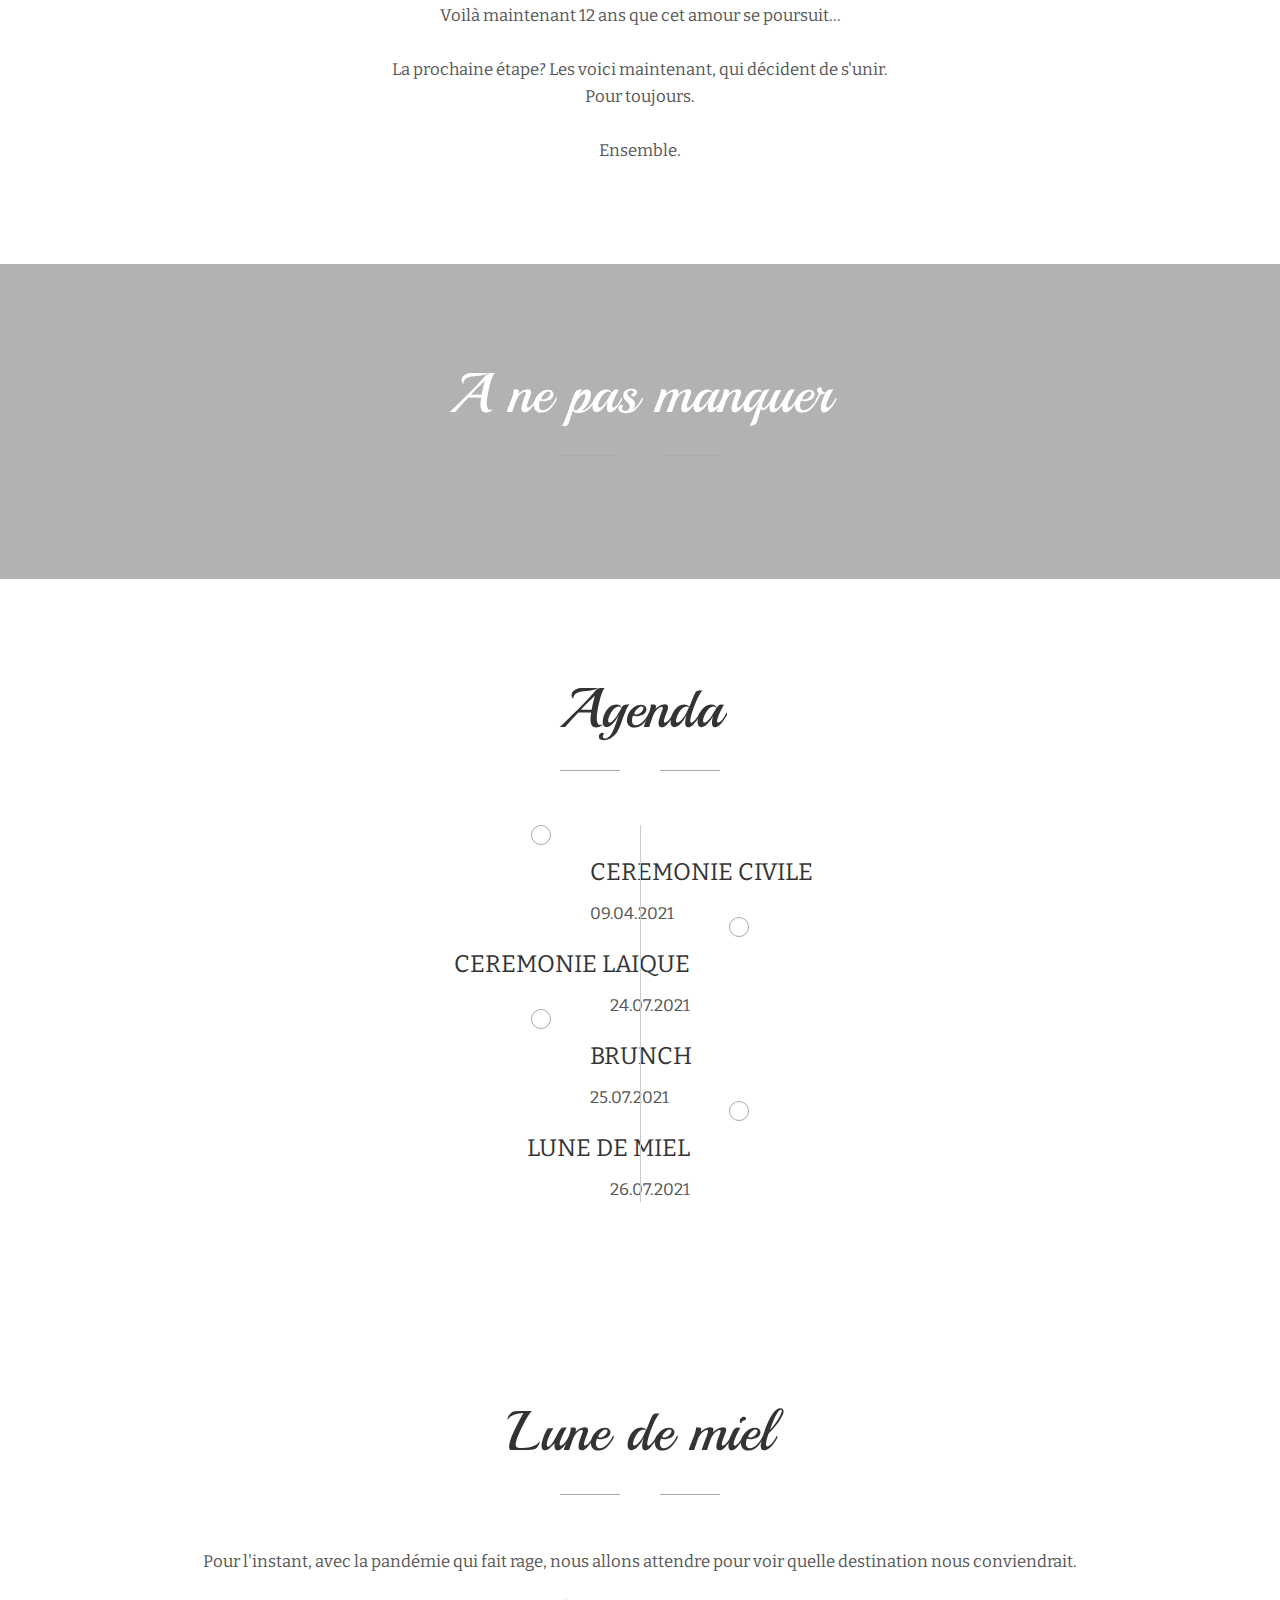
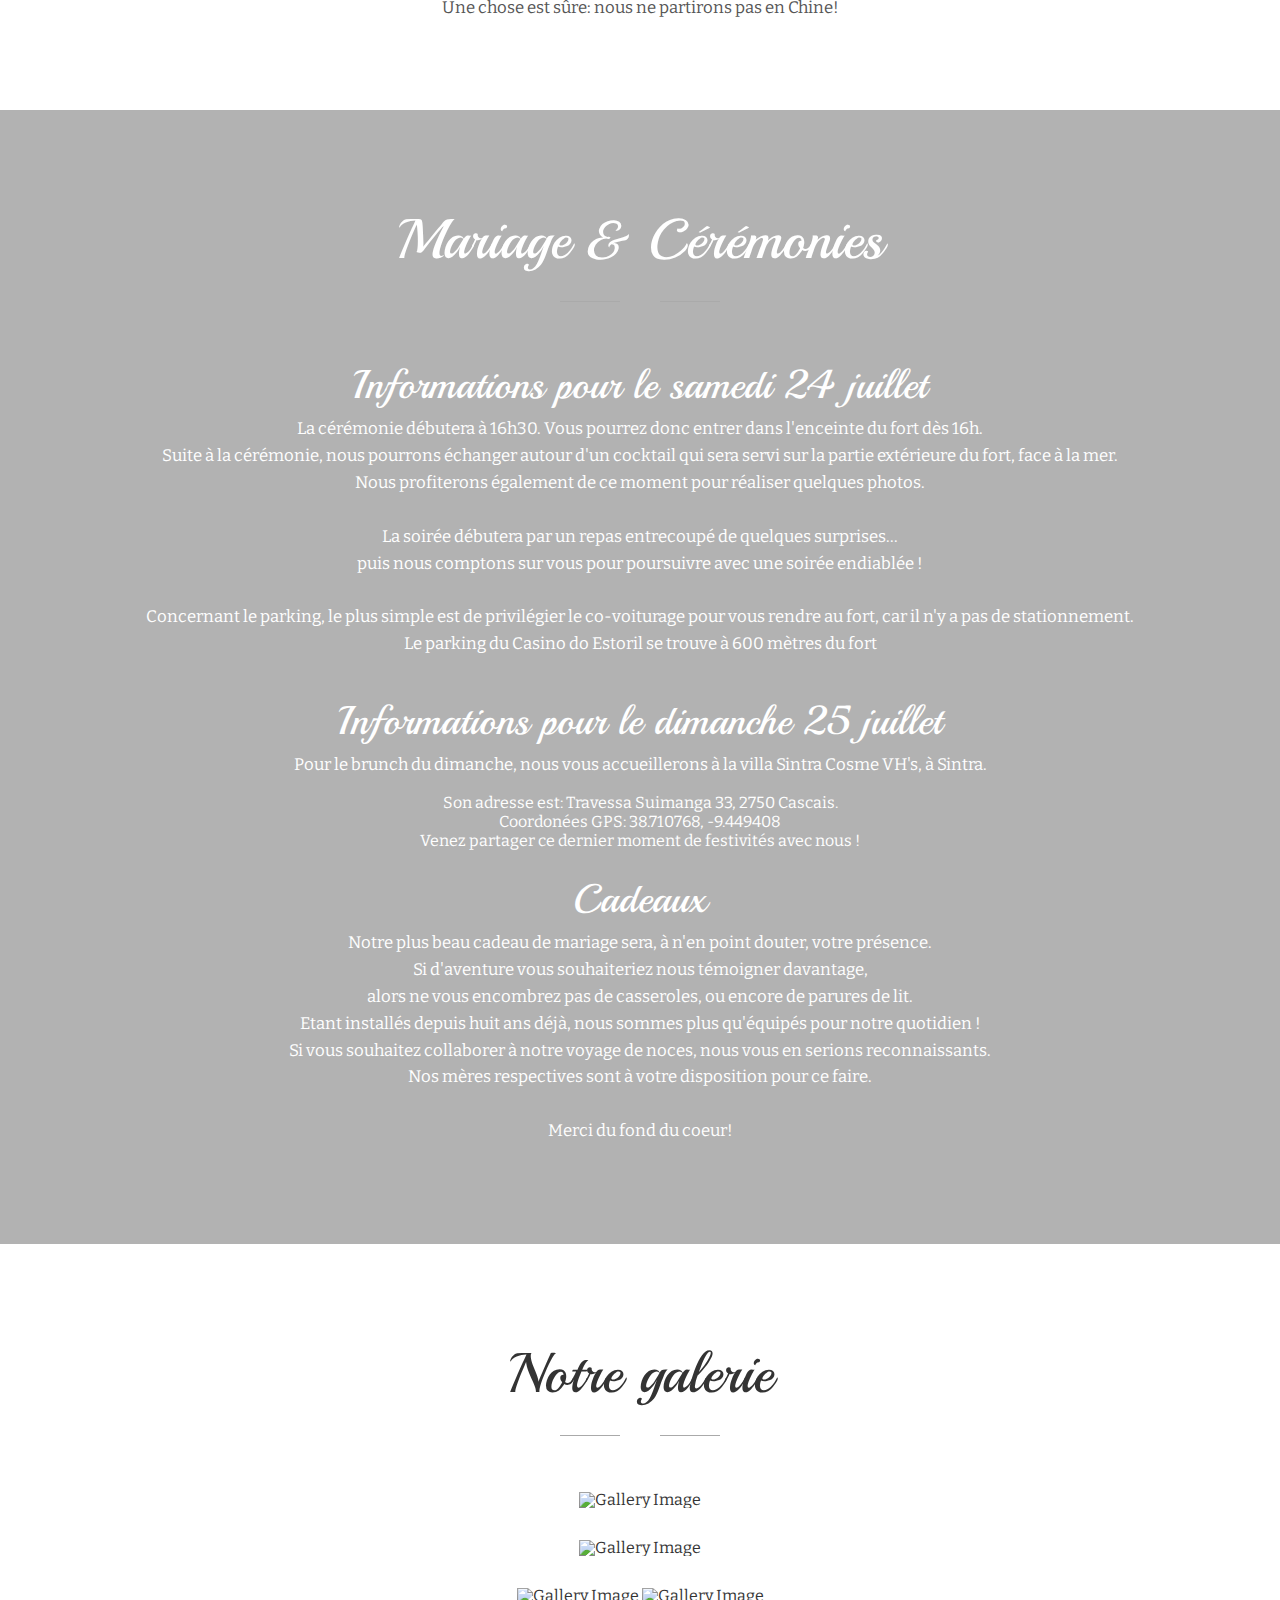
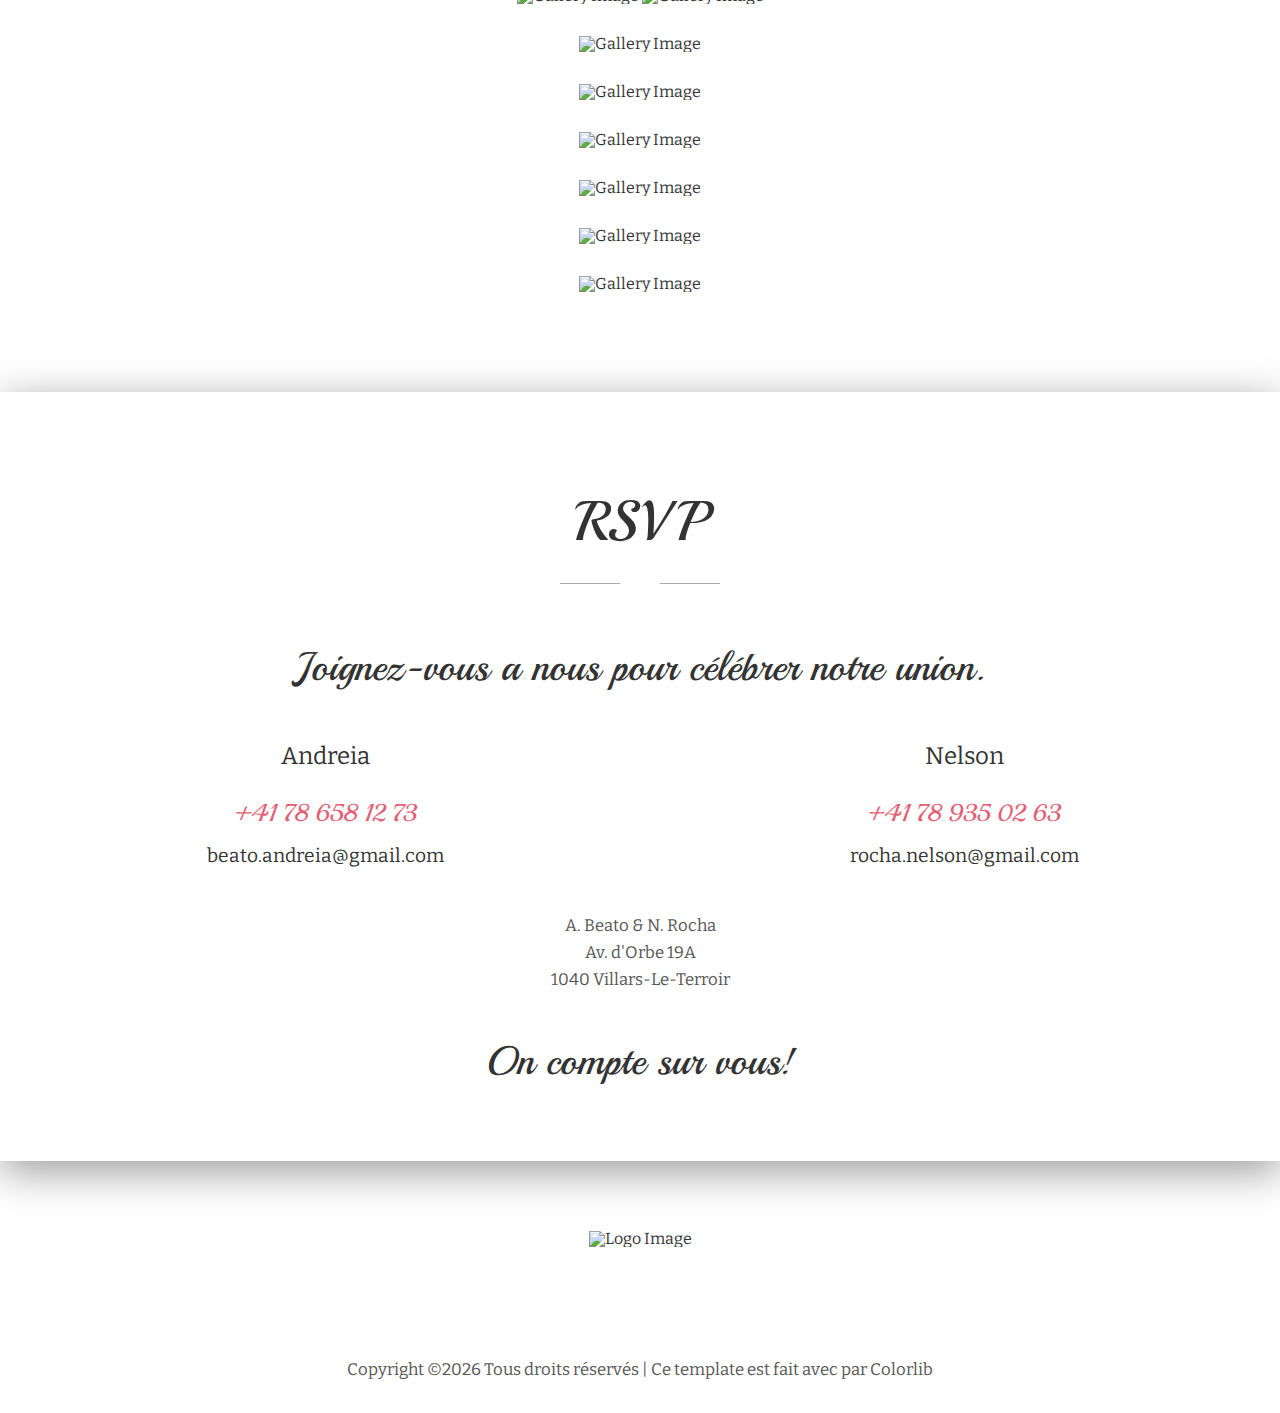
==== commit bcdf810b: "Changed address" ====
--- a/ch/index.html
+++ b/ch/index.html
@@ -237,8 +237,8 @@
 						<p class="desc margin-bottom">
 						Pour le brunch du dimanche, nous vous accueillerons à la villa Sintra Cosme VH's, à Sintra.</p></p>
 
-						Son adresse est: Rua Quinta do Cosme 88, 2710 Sintra.</p>
-						Coordonées GPS: 38.800815, -9.431010</p> </p> 
+						Son adresse est: Travessa Suimanga 33, 2750 Cascais.</p>
+						Coordonées GPS: 38.710768, -9.449408</p> </p> 
 
 						Venez partager ce dernier moment de festivités avec nous !
 						</p><br />
